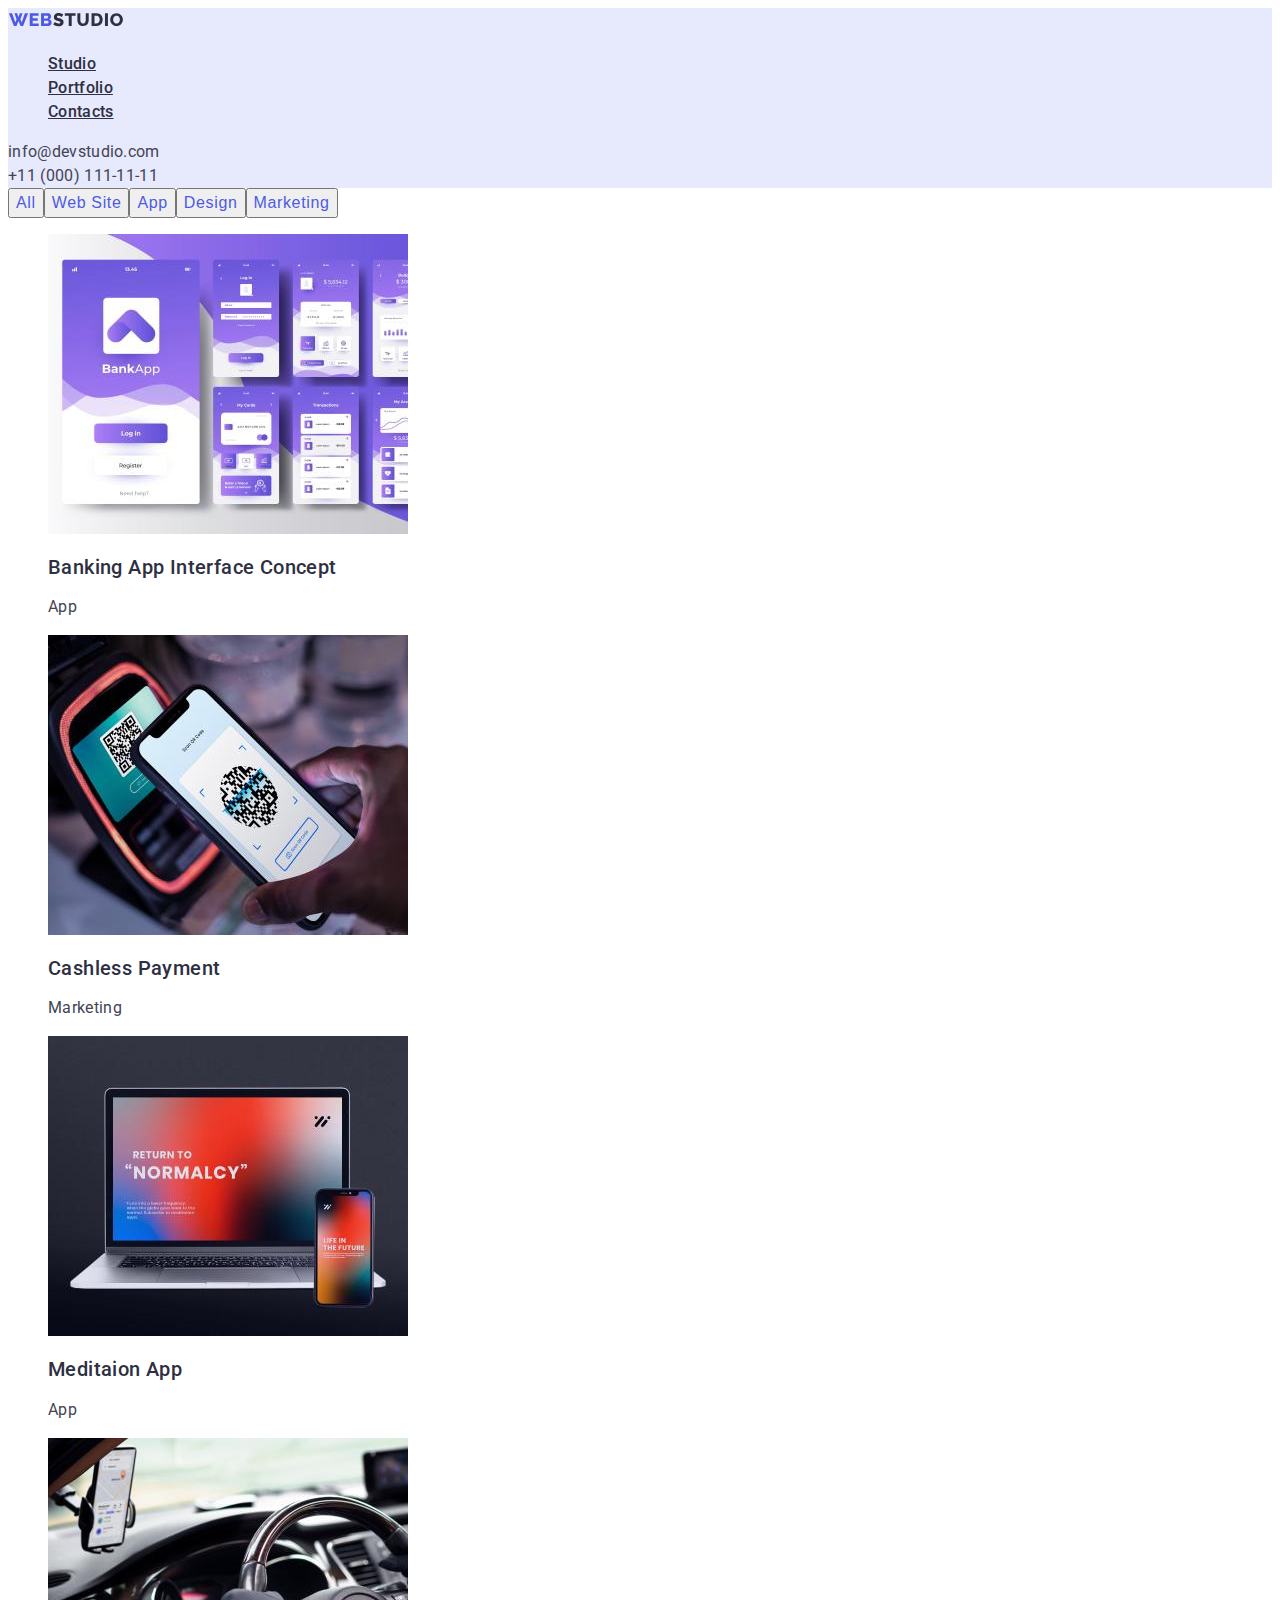
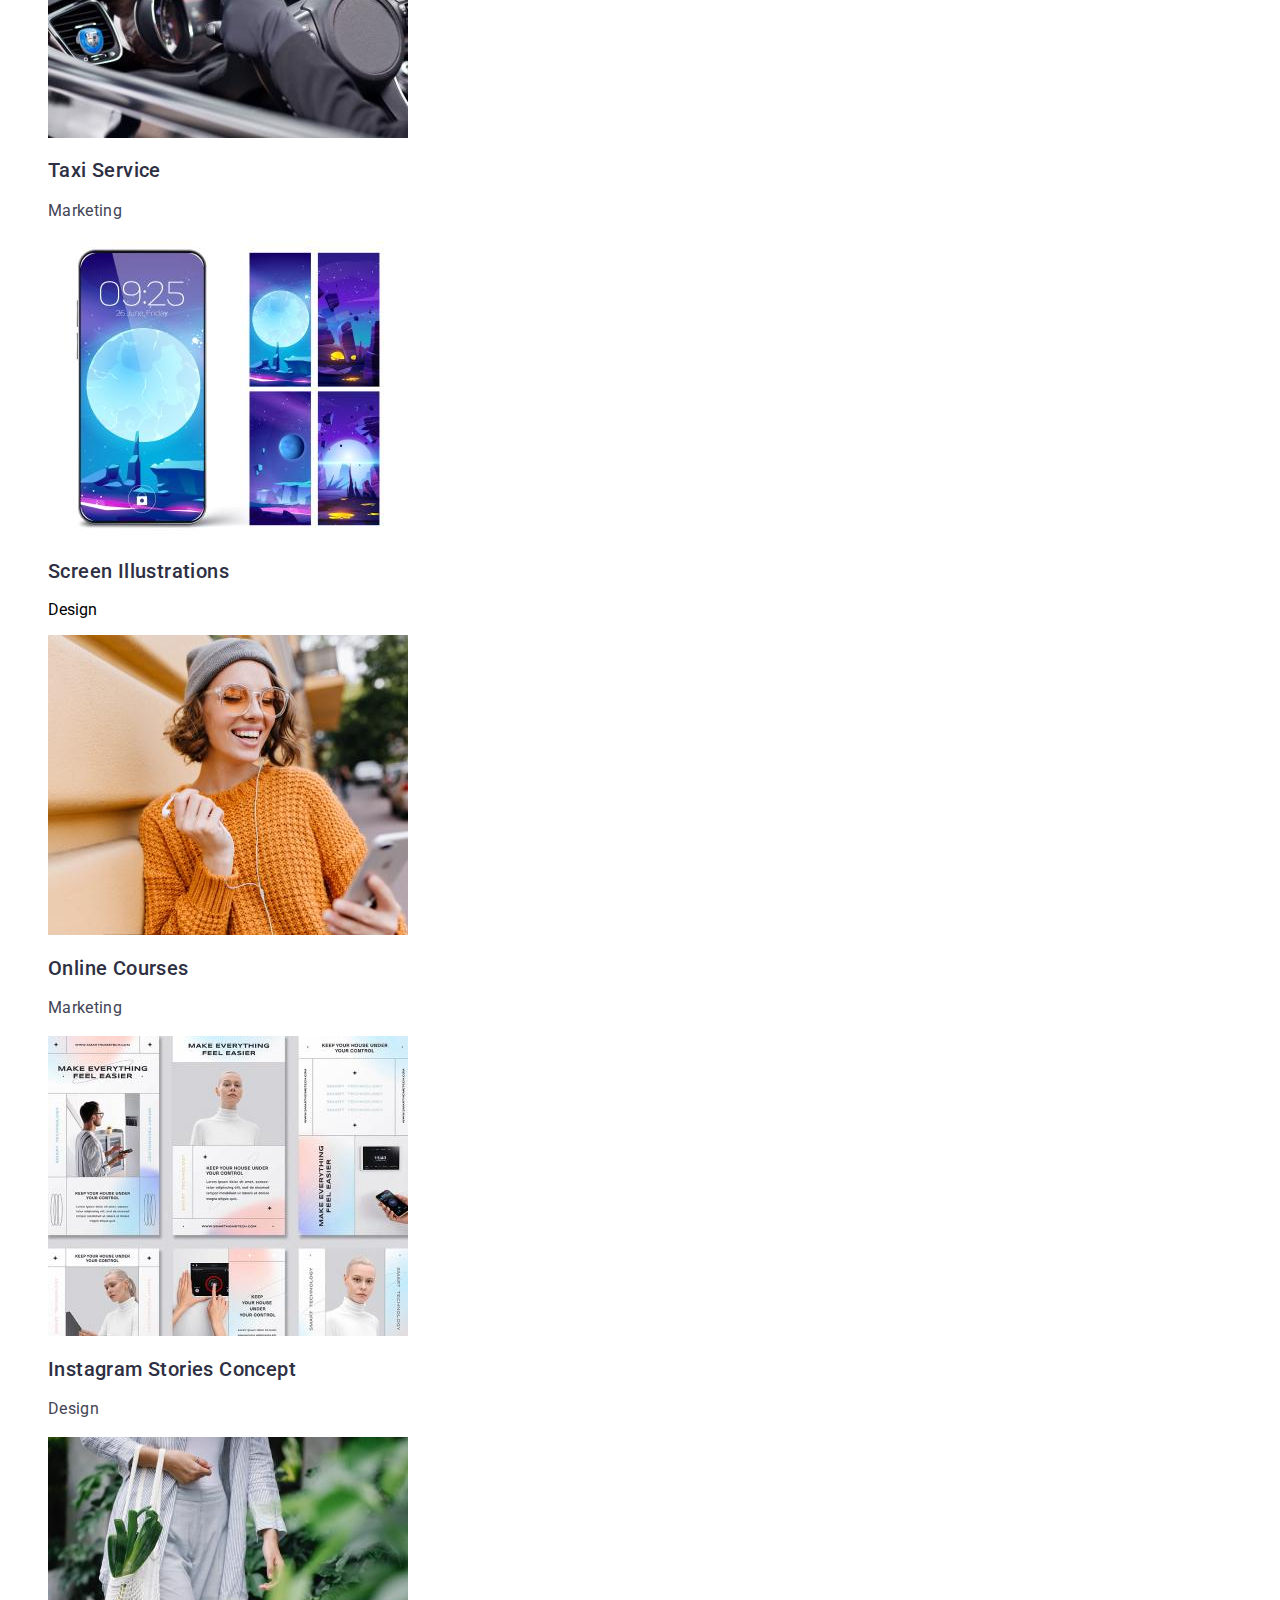
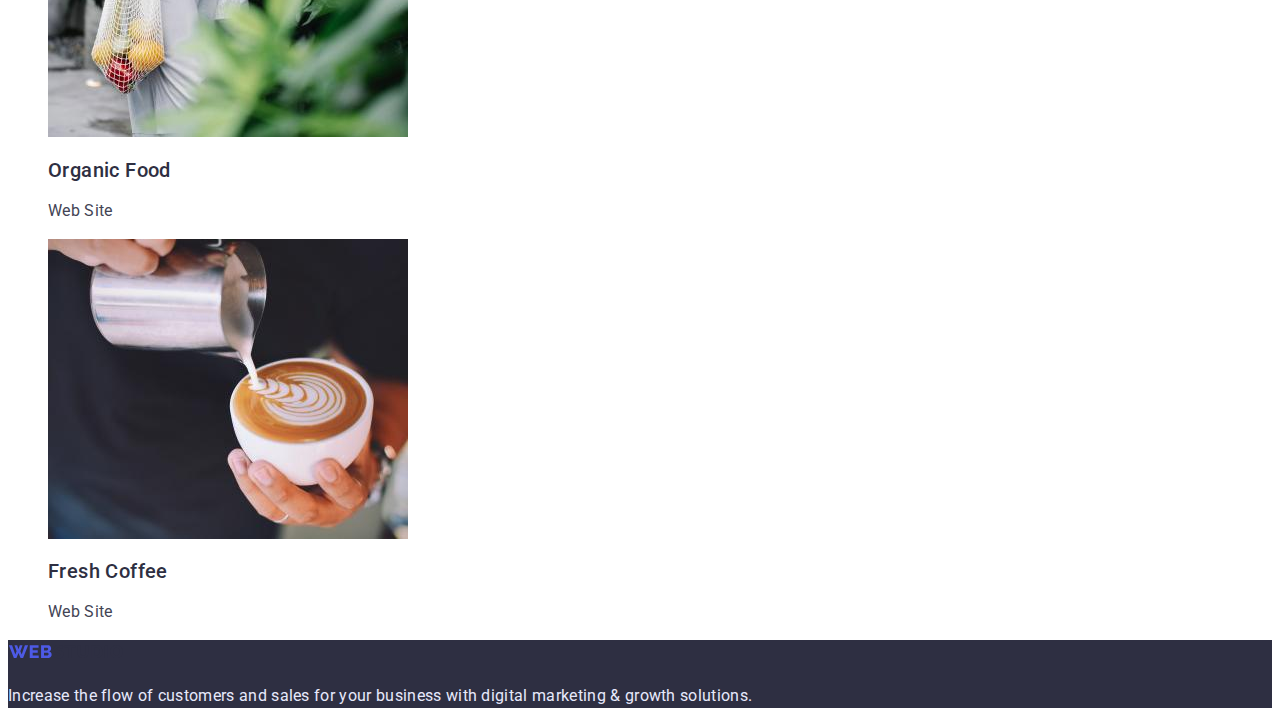
==== portfolio.html @ f49b2f29 "added portfolio.html and styles.css" ====
<!DOCTYPE html>
<html lang="en">
  <head>
    <meta charset="UTF-8" />
    <meta http-equiv="X-UA-Compatible" content="IE=edge" />
    <meta name="viewport" content="width=device-width, initial-scale=1.0" />
    <title>Portfolio</title>
    <link rel="preconnect" href="https://fonts.googleapis.com">
<link rel="preconnect" href="https://fonts.gstatic.com" crossorigin>
<link href="https://fonts.googleapis.com/css2?family=Raleway&family=Roboto&display=swap" rel="stylesheet">
    <link rel="stylesheet" href="./css/styles.css">
  </head>
  <body>
    <header class="header">
      <nav class="header-navigation">
         <a href="/" class="header-logo"></a>
      <img src="./images/Logo.svg" alt="logo" />
        </a>

        <ul class="header-list list">
          <li class="header-item"><a href="" class="header-link">Studio</a></li>
          <li class="header-item"><a href="" class="header-link">Portfolio</a></li>
          <li class="header-item"><a href="" class="header-link">Contacts</a></li>
        </ul>
      </nav>  
         
       <address class="header-addres list"><li><a href="info@devstudio.com" class="header-mail list link">info@devstudio.com</a></li>
        <li><a href="tel:+110001111111" class="header-tel list link">+11 (000) 111-11-11</a></li></address> 
    

    </header>
    <main class="hero">
      <!-- Кнопки -->
      <div class="hero-list">
        <button type="button" class="hero-btn">All</button>
        <button type="button" class="hero-btn">Web Site</button>
        <button type="button" class="hero-btn">App</button>
        <button type="button" class="hero-btn">Design</button>
        <button type="button" class="hero-btn">Marketing</button></div>
      <!-- Кнопки -->

      <!-- Портфоліо -->
        <section class="portfolio">
          <ul class="portfolio-list list">
            <li>
              <img src="./images/bank-app.jpg" alt="bank-app"> </img>
              <h2 class="portfolio-item">Banking App Interface Concept</h2>
                <p class="portfolio-subtitle">App</p>
            </li>
            <li>
              <img src="./images/cashless.jpg" alt="cashless-payment">
                <h2 class="portfolio-item">Cashless Payment</h2>
                <p class="portfolio-subtitle">Marketing</p>
              </img>
            </li>
            <li>
              <img src="./images/meditation-app.jpg" alt="meditation-app">
                <h2 class="portfolio-item">Meditaion App</h2>
                <p class="portfolio-subtitle">App</p>
              </img>
            </li>
            <li>
              <img src="./images/taxi-service.jpg" alt="taxi-service">
                <h2 class="portfolio-item">Taxi Service</h2>
                <p class="portfolio-subtitle">Marketing</p>
              </img>
            </li>
            <li>
              <img src="./images/screen.jpg" alt="Illustrations">
                <h2 class="portfolio-item">Screen Illustrations</h2>
                <p>Design</p>
              </img>
            </li>
            <li>
              <img src="./images/courses.jpg" alt="online-courses">
                <h2 class="portfolio-item">Online Courses</h2>
                <p class="portfolio-subtitle">Marketing</p>
              </img>
            </li>
            <li>
              <img src="./images/insta-stories.jpg" alt="Instagram">
                <h2 class="portfolio-item">Instagram Stories Concept</h2>
                <p class="portfolio-subtitle">Design</p>
              </img>
            </li>
            <li>
              <img src="./images/organic-food.jpg" alt="organic-food">
                <h2 class="portfolio-item">Organic Food</h2>
                <p class="portfolio-subtitle">Web Site</p>
              </img>
            </li>
            <li>
              <img src="./images/fresh-coffe.jpg" alt="fresh-coffe">
                <h2 class="portfolio-item">Fresh Coffee</h2>
                <p class="portfolio-subtitle">Web Site</p> 
              </img>
            </li>
          </ul>

        </section>


      <!-- Портфоліо -->
    </main>
    <footer class="footer">
      <section class="footer">
         <a href="./index.html" class="footer-logo"></a>
      <img src="./images/Logo.svg" alt="logo" />

      <p class="footer-subtitle">
        Increase the flow of customers and sales for your business with digital
        marketing & growth solutions.
      </p>
      </section>
    </footer>
  </body>
</html>
---- css/styles.css ----
body {
  font-family: 'Raleway', sans-serif;
  font-family: 'Roboto', sans-serif;
  background-color: #fff;
}
.list {
  list-style: none;
}
.link {
  text-decoration: none;
}

.header {
  background-color: #e7e9fc;
}
.header-navigation {
}
.header-logo {
}
.header-list {
  font-style: normal;
  font-weight: 500;
  font-size: 16px;
  line-height: 1.5;
  letter-spacing: 0.02em;
  color: #2e2f42;
  flex: none;
  order: 0;
  flex-grow: 0;
}
.header-item {
}
.header-link {
  font-style: normal;
  font-weight: 500;
  font-size: 16px;
  line-height: 1.5;

  letter-spacing: 0.02em;

  color: #2e2f42;

  flex: none;
  order: 1;
  flex-grow: 0;
}
.header-mail {
  font-style: normal;
  font-weight: 400;
  font-size: 16px;
  line-height: 1.5;
  letter-spacing: 0.02em;
  color: #434455;
}
.header-tel {
  font-style: normal;
  font-weight: 400;
  font-size: 16px;
  line-height: 1.5;
  letter-spacing: 0.02em;
  color: #434455;
}

.hero {
}
.hero-list:hover {
}
.hero-btn:hover {
  color: #ffffff;
}
.hero-btn:focus {
  color: #ffffff;
}
.hero-list {
  font-style: normal;
  font-weight: 500;
  font-size: 16px;
  line-height: 1.5;
  display: flex;
  align-items: center;
  text-align: center;
  letter-spacing: 0.04em;
  color: #e7e9fc;
  flex: none;
  order: 0;
  flex-grow: 0;
}

.hero-btn {
  font-style: normal;
  font-weight: 500;
  font-size: 16px;
  line-height: 1.5;
  display: flex;
  align-items: center;
  text-align: center;
  letter-spacing: 0.04em;
  color: #4d5ae5;
  flex: none;
  order: 0;
  flex-grow: 0;
}

.portfolio {
}
.portfolio-list {
}
.portfolio-item {
  font-weight: 500;
  font-size: 20px;
  line-height: 1.2;
  letter-spacing: 0.02em;
  color: #2e2f42;
  flex: none;
  order: 0;
  flex-grow: 0;
}
.portfolio-subtitle {
  font-style: normal;
  font-weight: 400;
  font-size: 16px;
  line-height: 1.5;
  letter-spacing: 0.02em;
  color: #434455;
  flex: none;
  order: 1;
  flex-grow: 0;
}

.footer {
  background-color: #2e2f42;
}
.footer-logo {
  align-items: flex-start;
  padding: 0px;

  position: absolute;
  width: 115px;
  height: 22px;
  left: 156px;
  top: 1864px;
}
.footer-subtitle {
  font-style: normal;
  font-weight: 400;
  font-size: 16px;
  line-height: 1.5;
  letter-spacing: 0.02em;
  color: #e7e9fc;
}
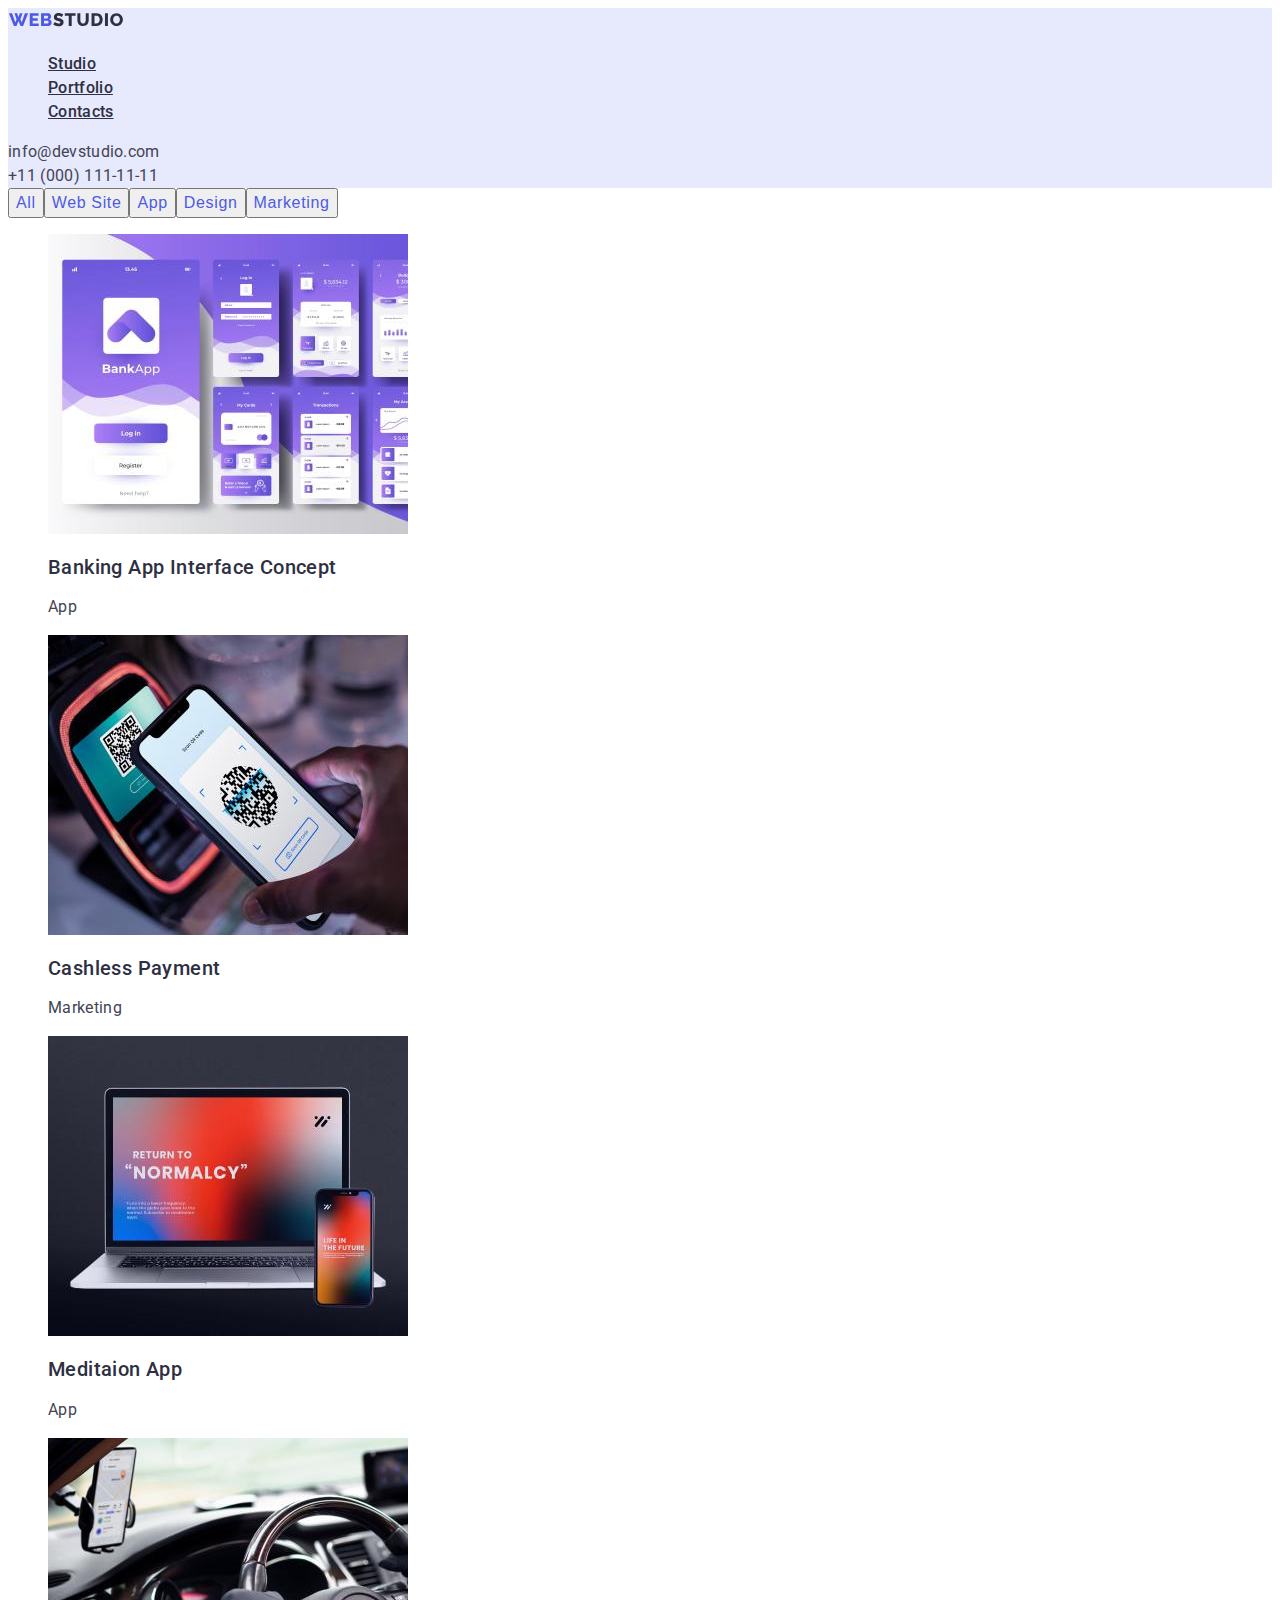
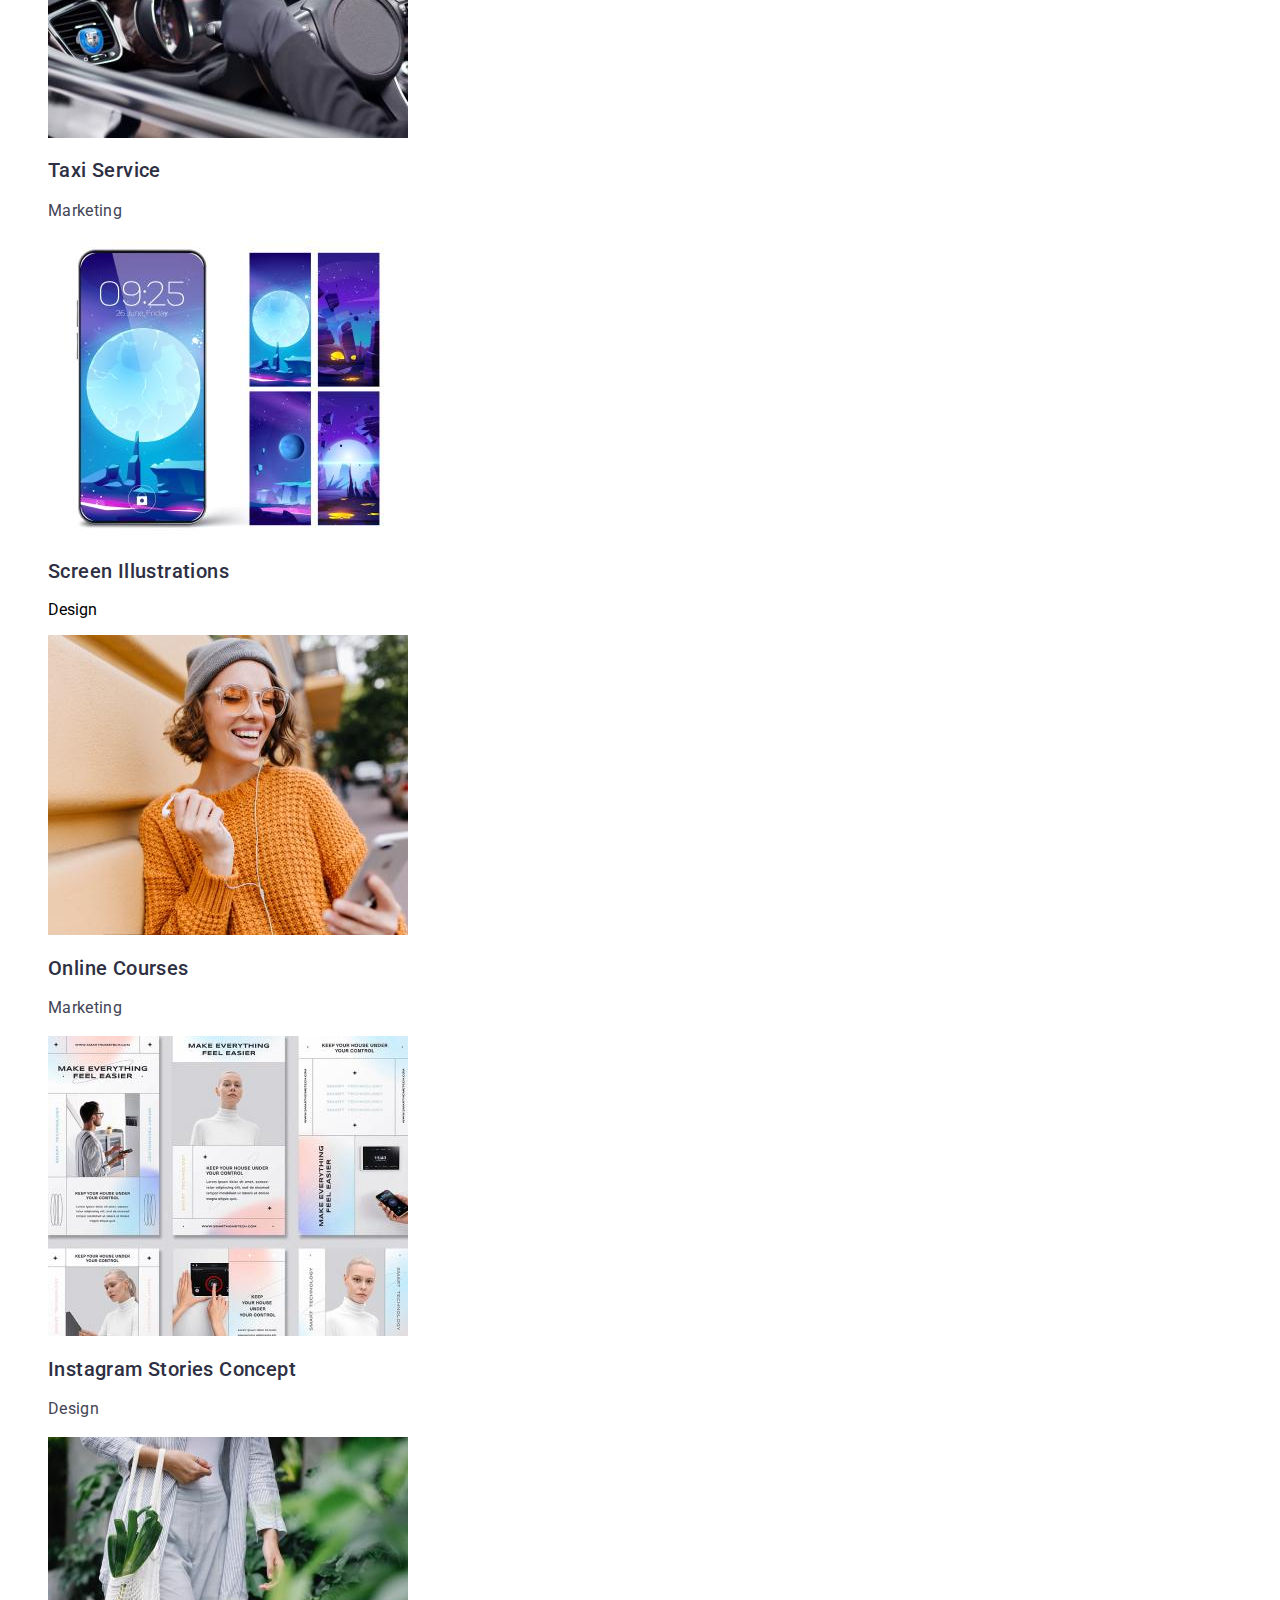
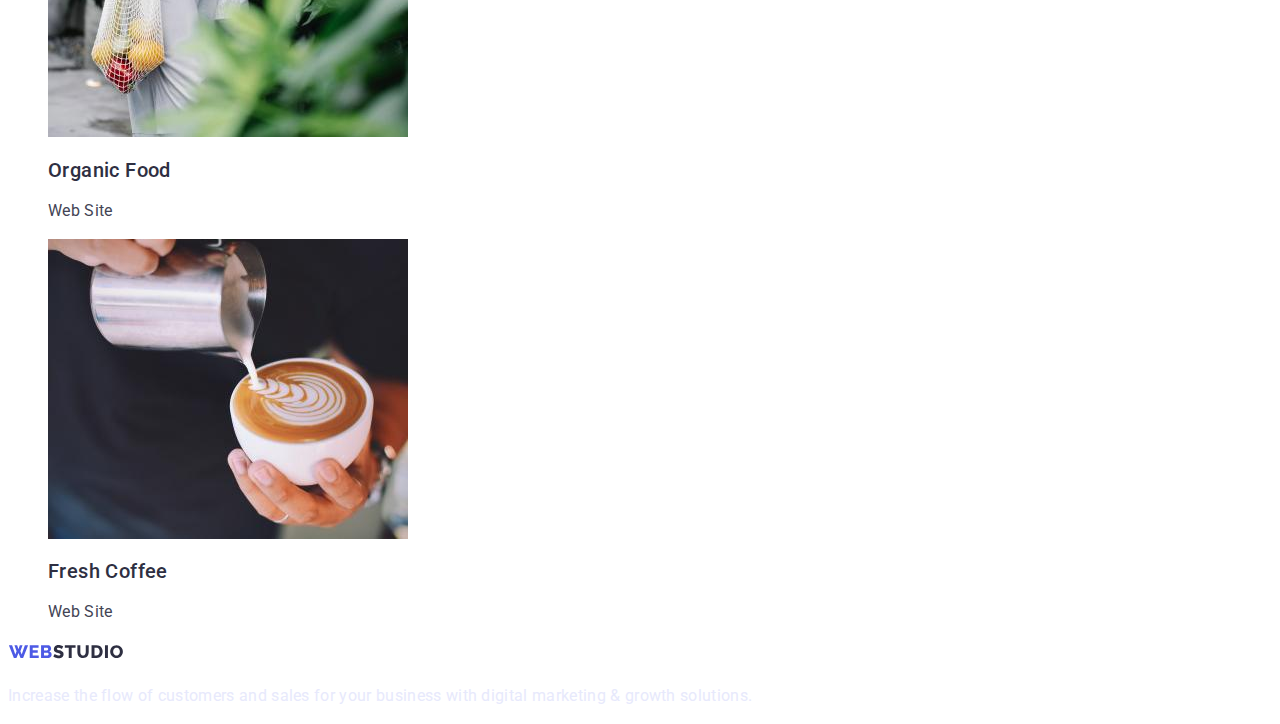
==== commit ecc5a60a: "update portfolio.html" ====
--- a/portfolio.html
+++ b/portfolio.html
@@ -19,7 +19,7 @@
 
         <ul class="header-list list">
           <li class="header-item"><a href="" class="header-link">Studio</a></li>
-          <li class="header-item"><a href="" class="header-link">Portfolio</a></li>
+          <li class="header-item"><a href="./portfolio.html" class="header-link">Portfolio</a></li>
           <li class="header-item"><a href="" class="header-link">Contacts</a></li>
         </ul>
       </nav>  
--- a/css/styles.css
+++ b/css/styles.css
@@ -128,7 +128,6 @@
 }
 
 .footer {
-  background-color: #2e2f42;
 }
 .footer-logo {
   align-items: flex-start;
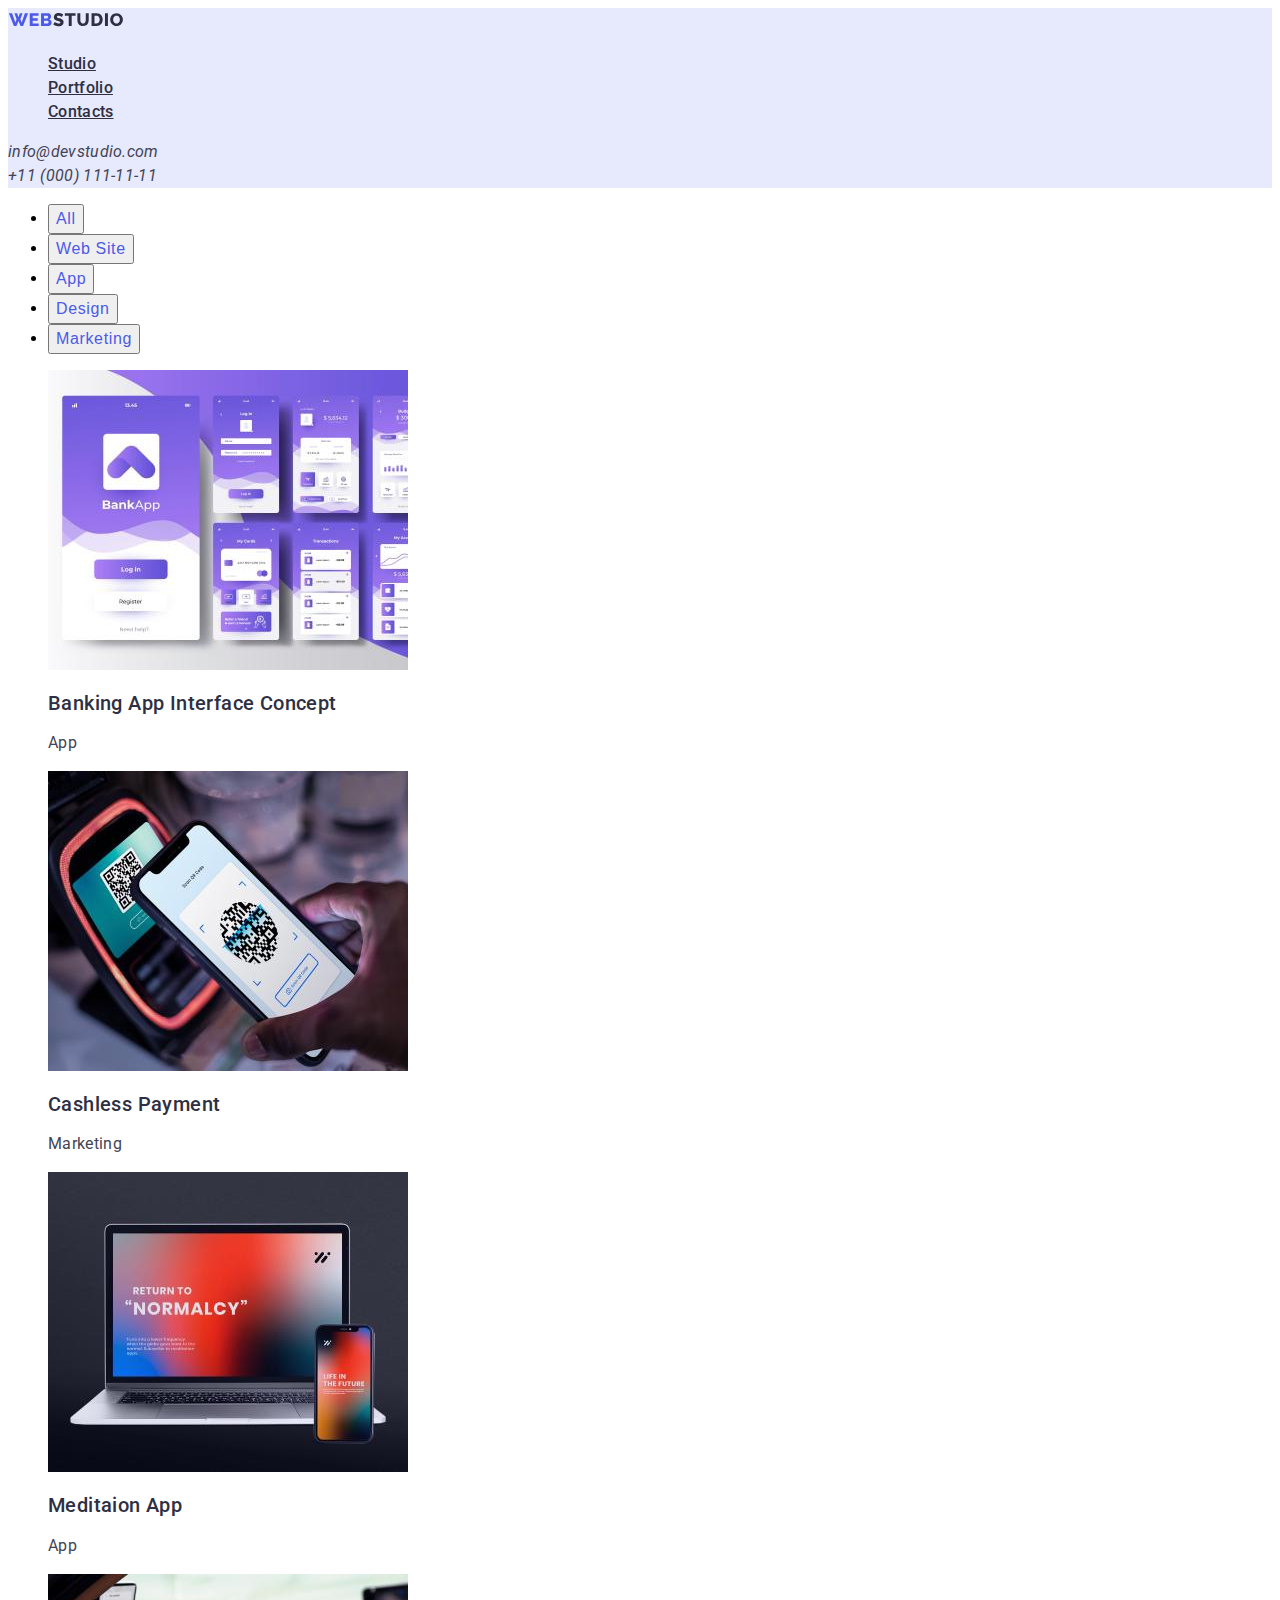
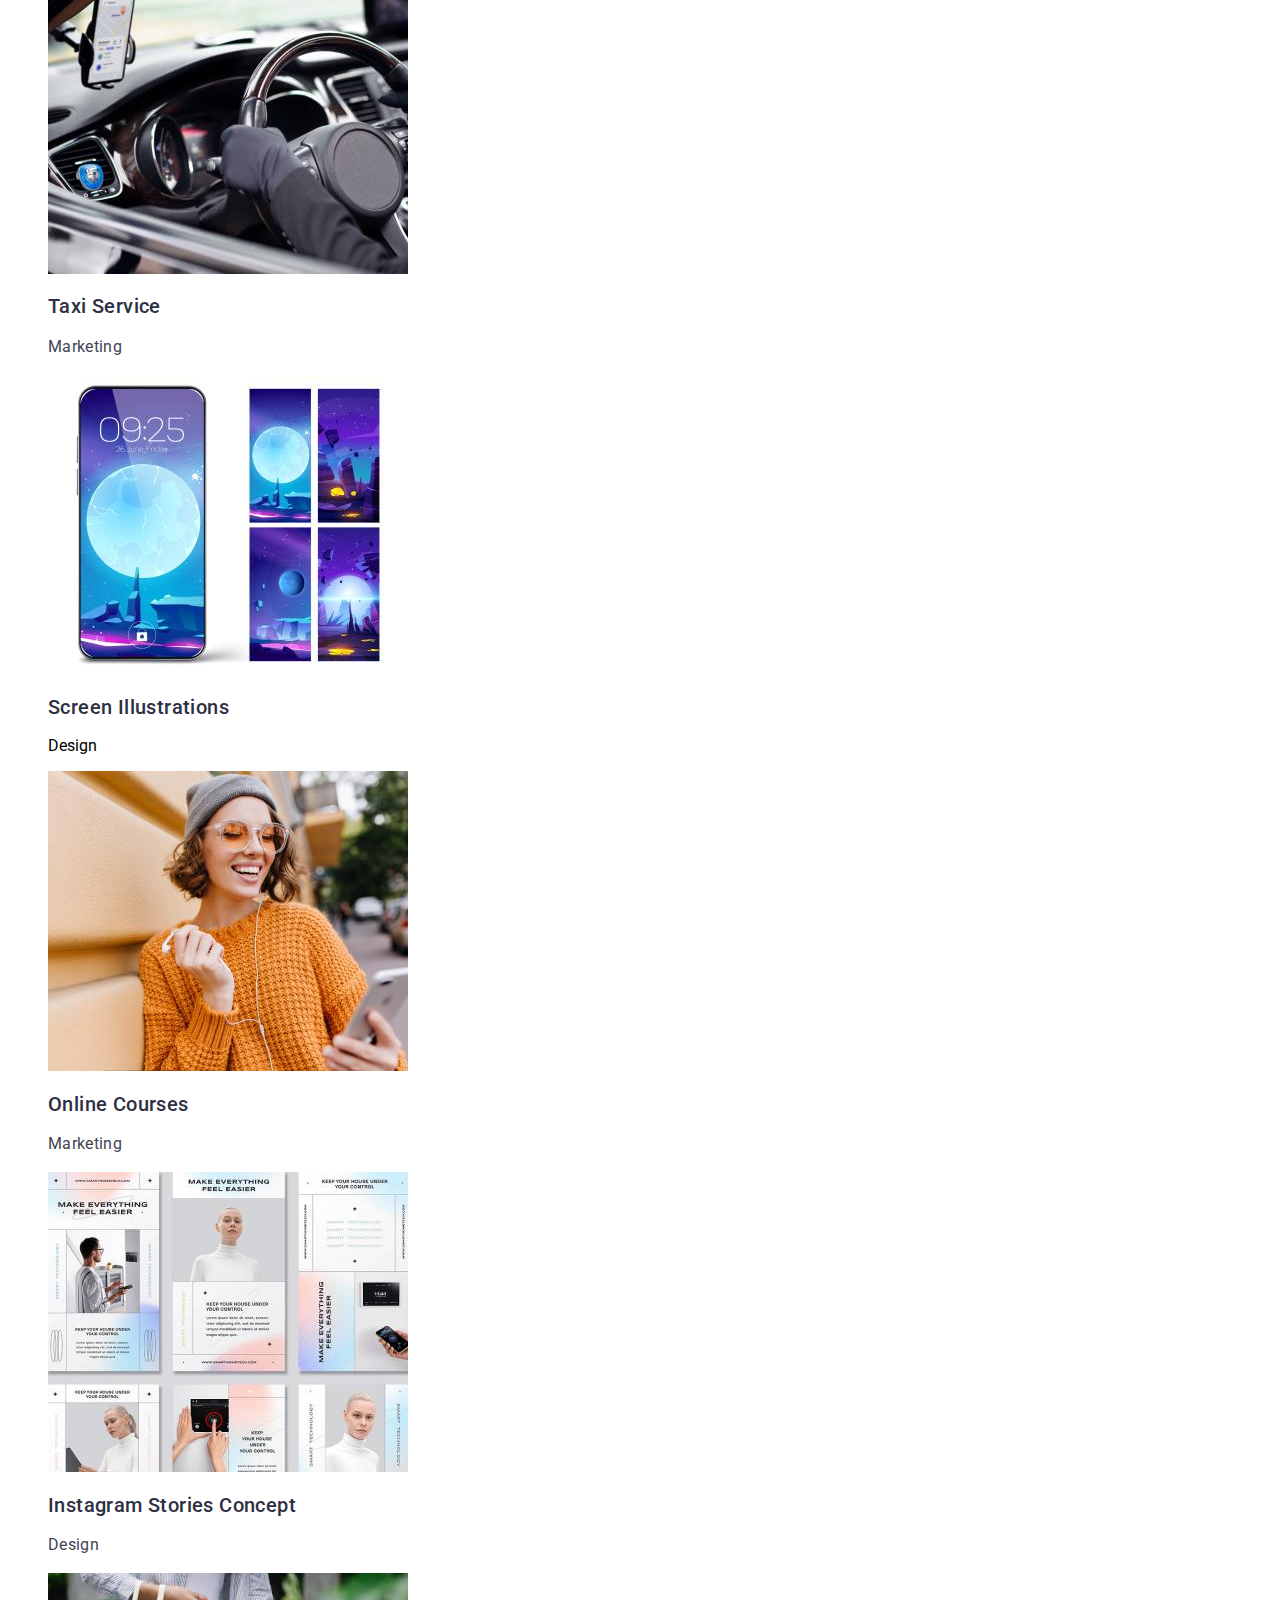
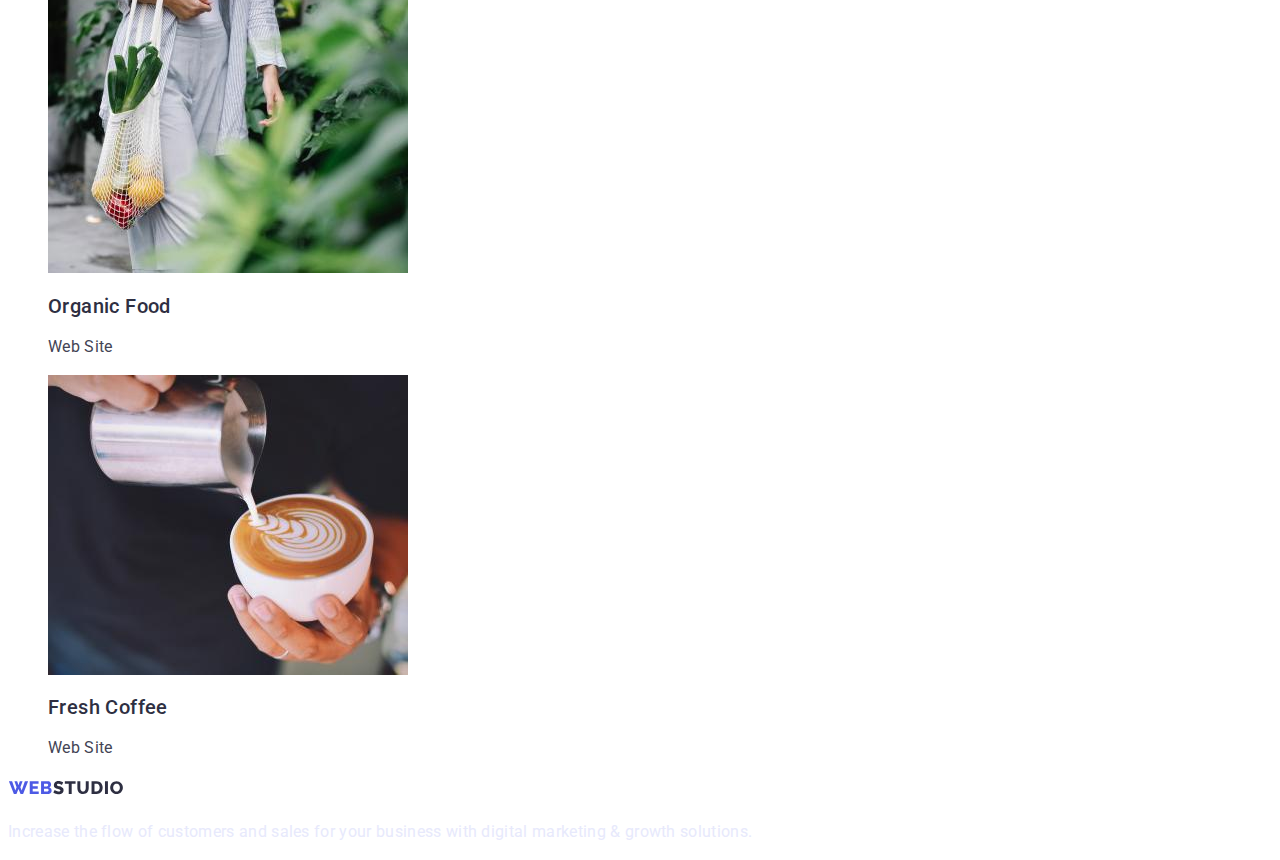
==== commit 93772b5d: "update styles.css,portolio.html  and index.html" ====
--- a/portfolio.html
+++ b/portfolio.html
@@ -5,7 +5,7 @@
     <meta http-equiv="X-UA-Compatible" content="IE=edge" />
     <meta name="viewport" content="width=device-width, initial-scale=1.0" />
     <title>Portfolio</title>
-    <link rel="preconnect" href="https://fonts.googleapis.com">
+<link rel="preconnect" href="https://fonts.googleapis.com">
 <link rel="preconnect" href="https://fonts.gstatic.com" crossorigin>
 <link href="https://fonts.googleapis.com/css2?family=Raleway&family=Roboto&display=swap" rel="stylesheet">
     <link rel="stylesheet" href="./css/styles.css">
@@ -30,17 +30,19 @@
 
     </header>
     <main class="hero">
-      <!-- Кнопки -->
-      <div class="hero-list">
-        <button type="button" class="hero-btn">All</button>
-        <button type="button" class="hero-btn">Web Site</button>
-        <button type="button" class="hero-btn">App</button>
-        <button type="button" class="hero-btn">Design</button>
-        <button type="button" class="hero-btn">Marketing</button></div>
-      <!-- Кнопки -->
+      <section class="list list">
+          <!-- Кнопки -->
+<ul>
+  <li><button type="button" class="hero-btn">All</button></li>
+  <li> <button type="button" class="hero-btn">Web Site</button></li>
+  <li> <button type="button" class="hero-btn">App</button></li>
+  <li><button type="button" class="hero-btn">Design</button></li>
+  <li> <button type="button" class="hero-btn">Marketing</button></li>
+</ul>
+<!-- Кнопки -->
 
       <!-- Портфоліо -->
-        <section class="portfolio">
+         
           <ul class="portfolio-list list">
             <li>
               <img src="./images/bank-app.jpg" alt="bank-app"> </img>
@@ -97,13 +99,11 @@
             </li>
           </ul>
 
-        </section>
+      <!-- Портфоліо -->
+    </main>
 
 
-      <!-- Портфоліо -->
-    </main>
     <footer class="footer">
-      <section class="footer">
          <a href="./index.html" class="footer-logo"></a>
       <img src="./images/Logo.svg" alt="logo" />
 
@@ -111,7 +111,9 @@
         Increase the flow of customers and sales for your business with digital
         marketing & growth solutions.
       </p>
-      </section>
-    </footer>
+   
+    </footer> 
+
+
   </body>
 </html>
--- a/css/styles.css
+++ b/css/styles.css
@@ -1,5 +1,4 @@
 body {
-  font-family: 'Raleway', sans-serif;
   font-family: 'Roboto', sans-serif;
   background-color: #fff;
 }
@@ -10,51 +9,126 @@
   text-decoration: none;
 }
 
+/* HW-1 */
+.hw-1-header {
+}
+.hw-1-header-list {
+  font-size: 16px;
+  line-height: 1.5;
+  letter-spacing: 0.02em;
+  color: #2e2f42;
+}
+.hw-1-header-item {
+}
+.hw-1-header-address {
+}
+.hw-1-header-mail {
+  font-size: 16px;
+  line-height: 1.5;
+
+  color: #434455;
+}
+.hw-1-header-tel {
+  font-size: 16px;
+  line-height: 1.5;
+
+  color: #434455;
+}
+
+.hw-1-hero {
+  background-color: #2e2f42;
+}
+.hw-1-hero-title {
+  font-size: 56px;
+  line-height: 1.07;
+  text-align: center;
+  letter-spacing: 0.02em;
+  color: #ffffff;
+}
+.hw-1-hero-btn {
+  font-size: 16px;
+  line-height: 1.5;
+  display: flex;
+  letter-spacing: 0.04em;
+  color: #ffffff;
+  background-color: #4d5ae5;
+}
+.hw-1-strategy {
+}
+.hw-1-strategy-list {
+}
+
+.hw-1-strategy-title {
+  font-size: 20px;
+  line-height: 1.2;
+  letter-spacing: 0.02em;
+  color: #2e2f42;
+}
+.hw-1-strategy-subtitle {
+  font-size: 16px;
+  line-height: 1.5;
+  letter-spacing: 0.02em;
+  color: #434455;
+}
+
+.hw-1-do {
+}
+.hw-1-team {
+}
+.list {
+}
+.hw-1-team-title {
+}
+.hw-1-team-item {
+}
+.hw-1-team-name {
+  font-size: 20px;
+  line-height: 1.2;
+  letter-spacing: 0.02em;
+  color: #2e2f42;
+}
+.hw-1-team-subtitle {
+  font-size: 16px;
+  line-height: 1.5;
+  letter-spacing: 0.02em;
+  color: #434455;
+}
+
+/* HW-1 */
+
 .header {
   background-color: #e7e9fc;
 }
 .header-navigation {
 }
 .header-logo {
+  font-family: 'Raleway', sans-serif;
 }
 .header-list {
-  font-style: normal;
-  font-weight: 500;
-  font-size: 16px;
-  line-height: 1.5;
-  letter-spacing: 0.02em;
-  color: #2e2f42;
-  flex: none;
-  order: 0;
-  flex-grow: 0;
+  font-weight: 500;
+  font-size: 16px;
+  line-height: 1.5;
+  letter-spacing: 0.02em;
+  color: #2e2f42;
 }
 .header-item {
 }
 .header-link {
-  font-style: normal;
-  font-weight: 500;
-  font-size: 16px;
-  line-height: 1.5;
-
-  letter-spacing: 0.02em;
-
-  color: #2e2f42;
-
-  flex: none;
-  order: 1;
-  flex-grow: 0;
+  font-weight: 500;
+  font-size: 16px;
+  line-height: 1.5;
+
+  letter-spacing: 0.02em;
+
+  color: #2e2f42;
 }
 .header-mail {
-  font-style: normal;
-  font-weight: 400;
   font-size: 16px;
   line-height: 1.5;
   letter-spacing: 0.02em;
   color: #434455;
 }
 .header-tel {
-  font-style: normal;
-  font-weight: 400;
   font-size: 16px;
   line-height: 1.5;
   letter-spacing: 0.02em;
@@ -72,8 +146,6 @@
   color: #ffffff;
 }
 .hero-list {
-  font-style: normal;
-  font-weight: 500;
   font-size: 16px;
   line-height: 1.5;
   display: flex;
@@ -81,13 +153,9 @@
   text-align: center;
   letter-spacing: 0.04em;
   color: #e7e9fc;
-  flex: none;
-  order: 0;
-  flex-grow: 0;
 }
 
 .hero-btn {
-  font-style: normal;
   font-weight: 500;
   font-size: 16px;
   line-height: 1.5;
@@ -96,9 +164,6 @@
   text-align: center;
   letter-spacing: 0.04em;
   color: #4d5ae5;
-  flex: none;
-  order: 0;
-  flex-grow: 0;
 }
 
 .portfolio {
@@ -111,25 +176,18 @@
   line-height: 1.2;
   letter-spacing: 0.02em;
   color: #2e2f42;
-  flex: none;
-  order: 0;
-  flex-grow: 0;
 }
 .portfolio-subtitle {
-  font-style: normal;
-  font-weight: 400;
-  font-size: 16px;
-  line-height: 1.5;
-  letter-spacing: 0.02em;
-  color: #434455;
-  flex: none;
-  order: 1;
-  flex-grow: 0;
+  font-size: 16px;
+  line-height: 1.5;
+  letter-spacing: 0.02em;
+  color: #434455;
 }
 
 .footer {
 }
 .footer-logo {
+  font-family: 'Raleway', sans-serif;
   align-items: flex-start;
   padding: 0px;
 
@@ -140,8 +198,6 @@
   top: 1864px;
 }
 .footer-subtitle {
-  font-style: normal;
-  font-weight: 400;
   font-size: 16px;
   line-height: 1.5;
   letter-spacing: 0.02em;
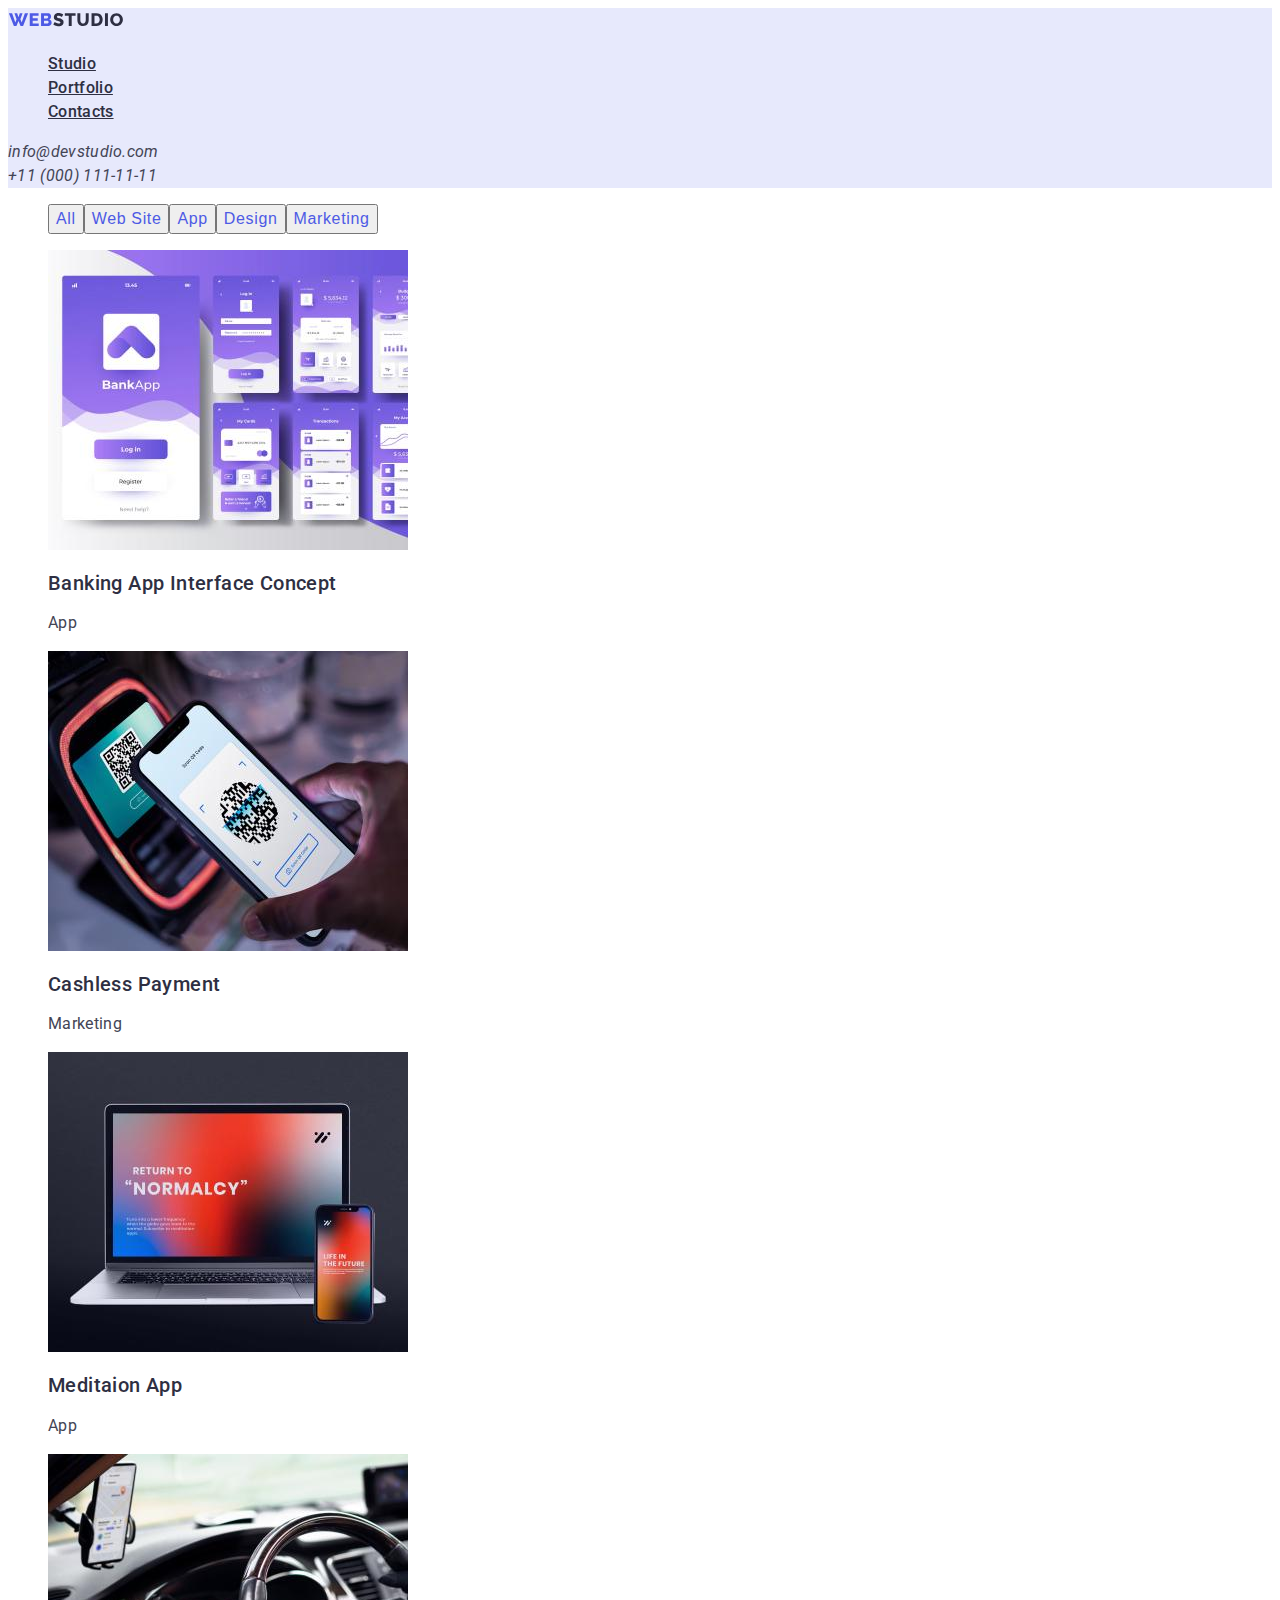
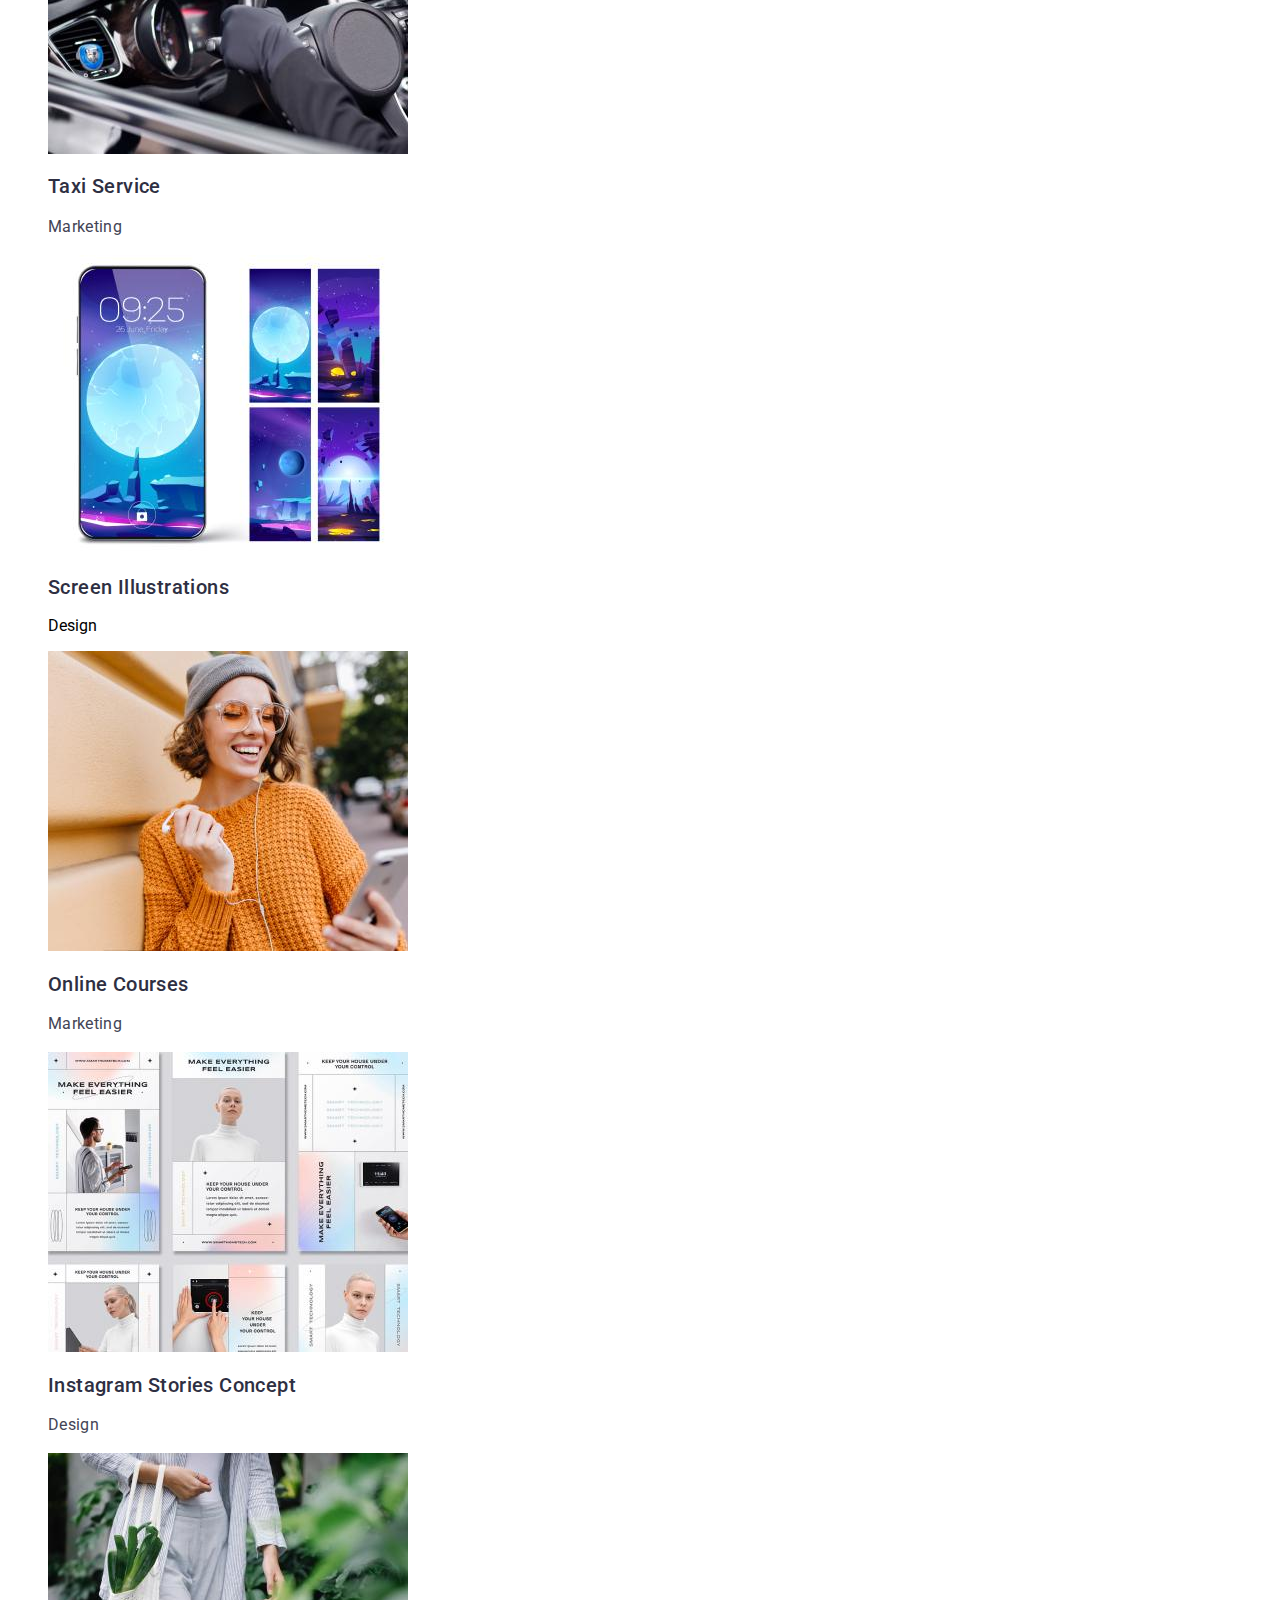
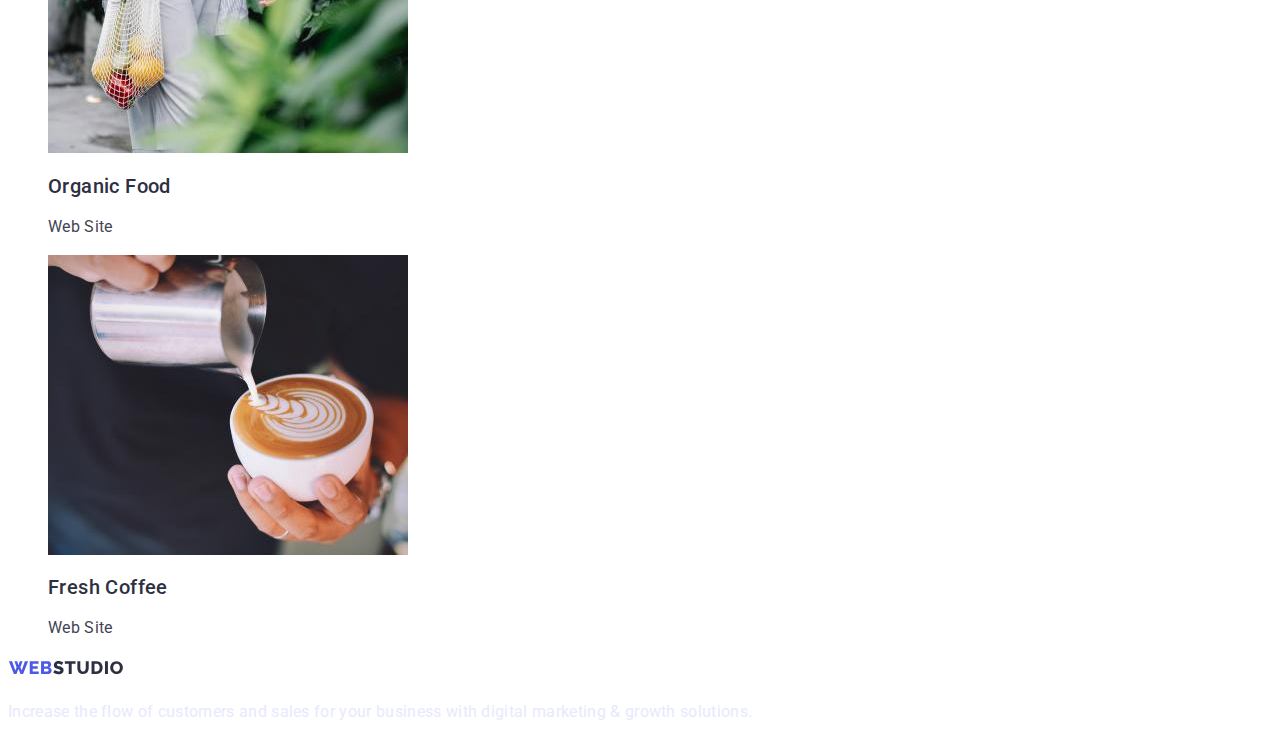
==== commit e4b4225e: "update portfolio.html buttons" ====
--- a/portfolio.html
+++ b/portfolio.html
@@ -30,9 +30,9 @@
 
     </header>
     <main class="hero">
-      <section class="list list">
+      <section class="hero-section">
           <!-- Кнопки -->
-<ul>
+<ul class="hero-list list">
   <li><button type="button" class="hero-btn">All</button></li>
   <li> <button type="button" class="hero-btn">Web Site</button></li>
   <li> <button type="button" class="hero-btn">App</button></li>
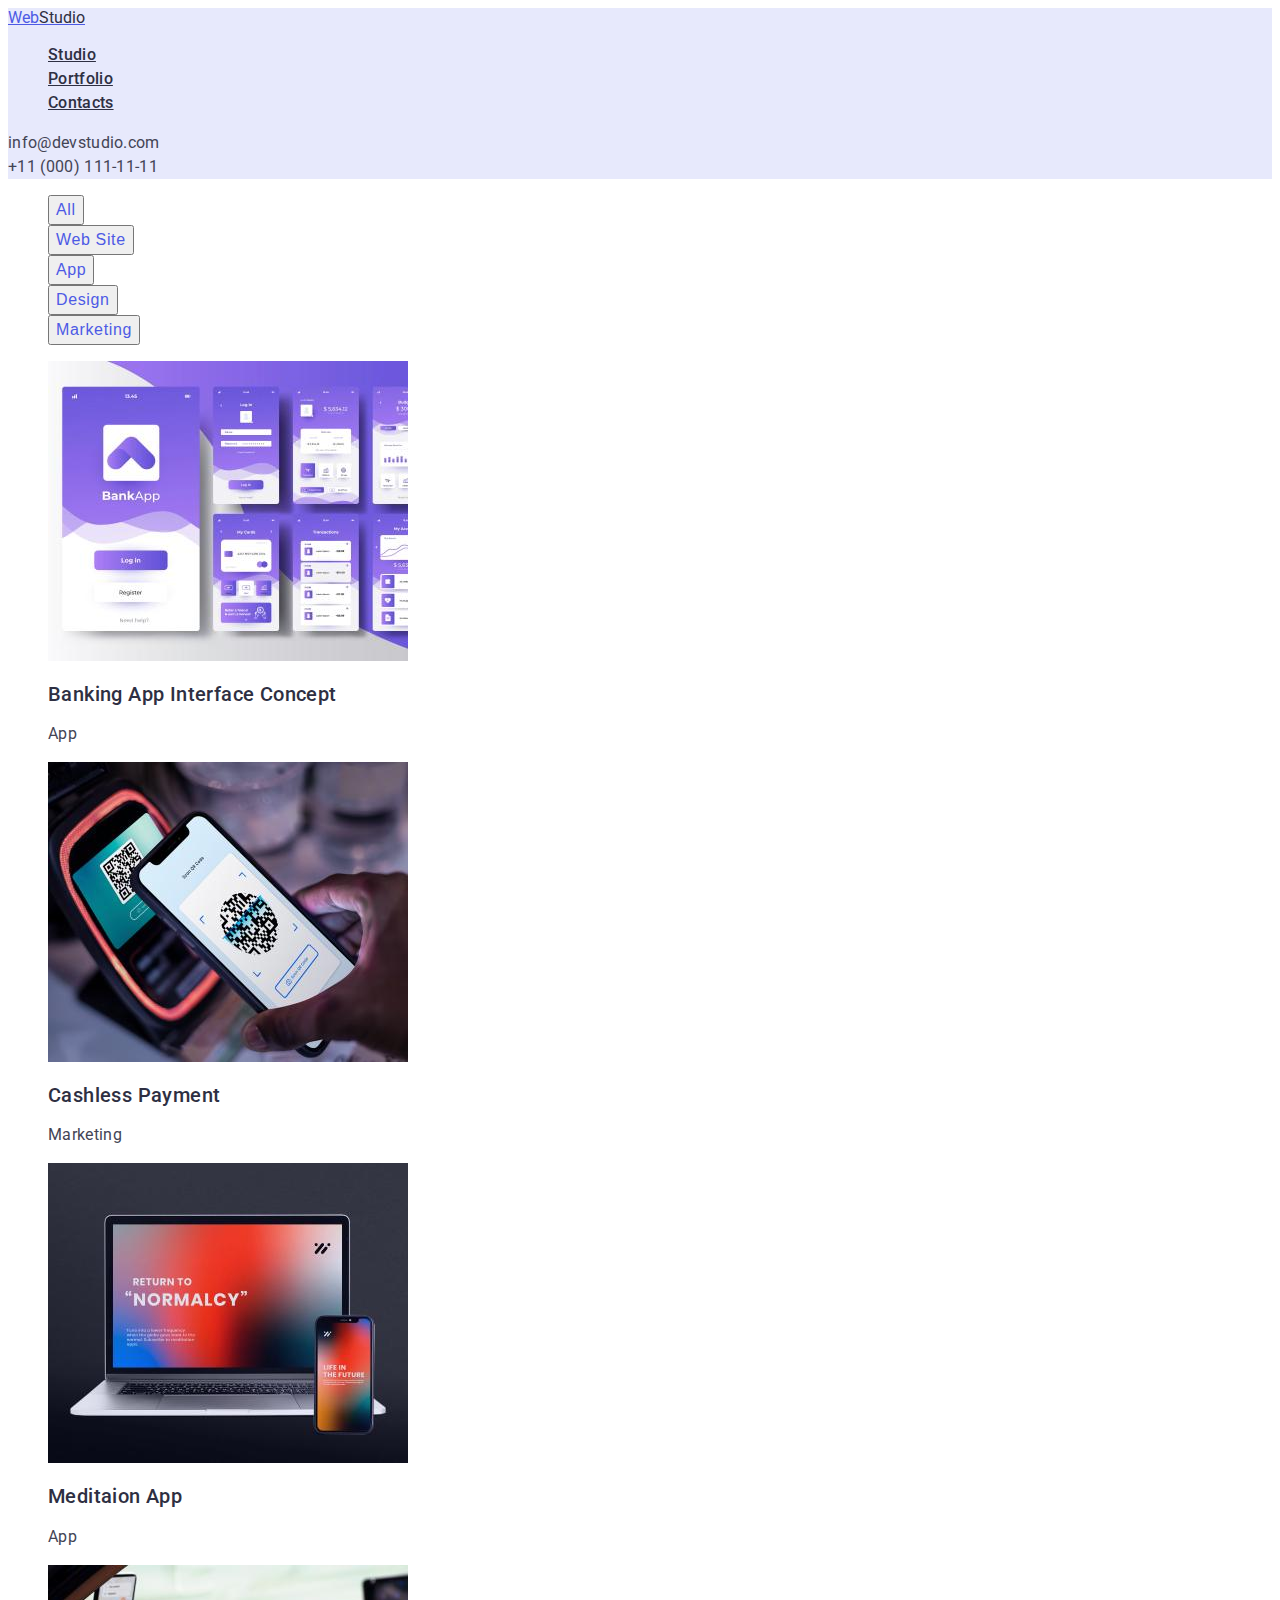
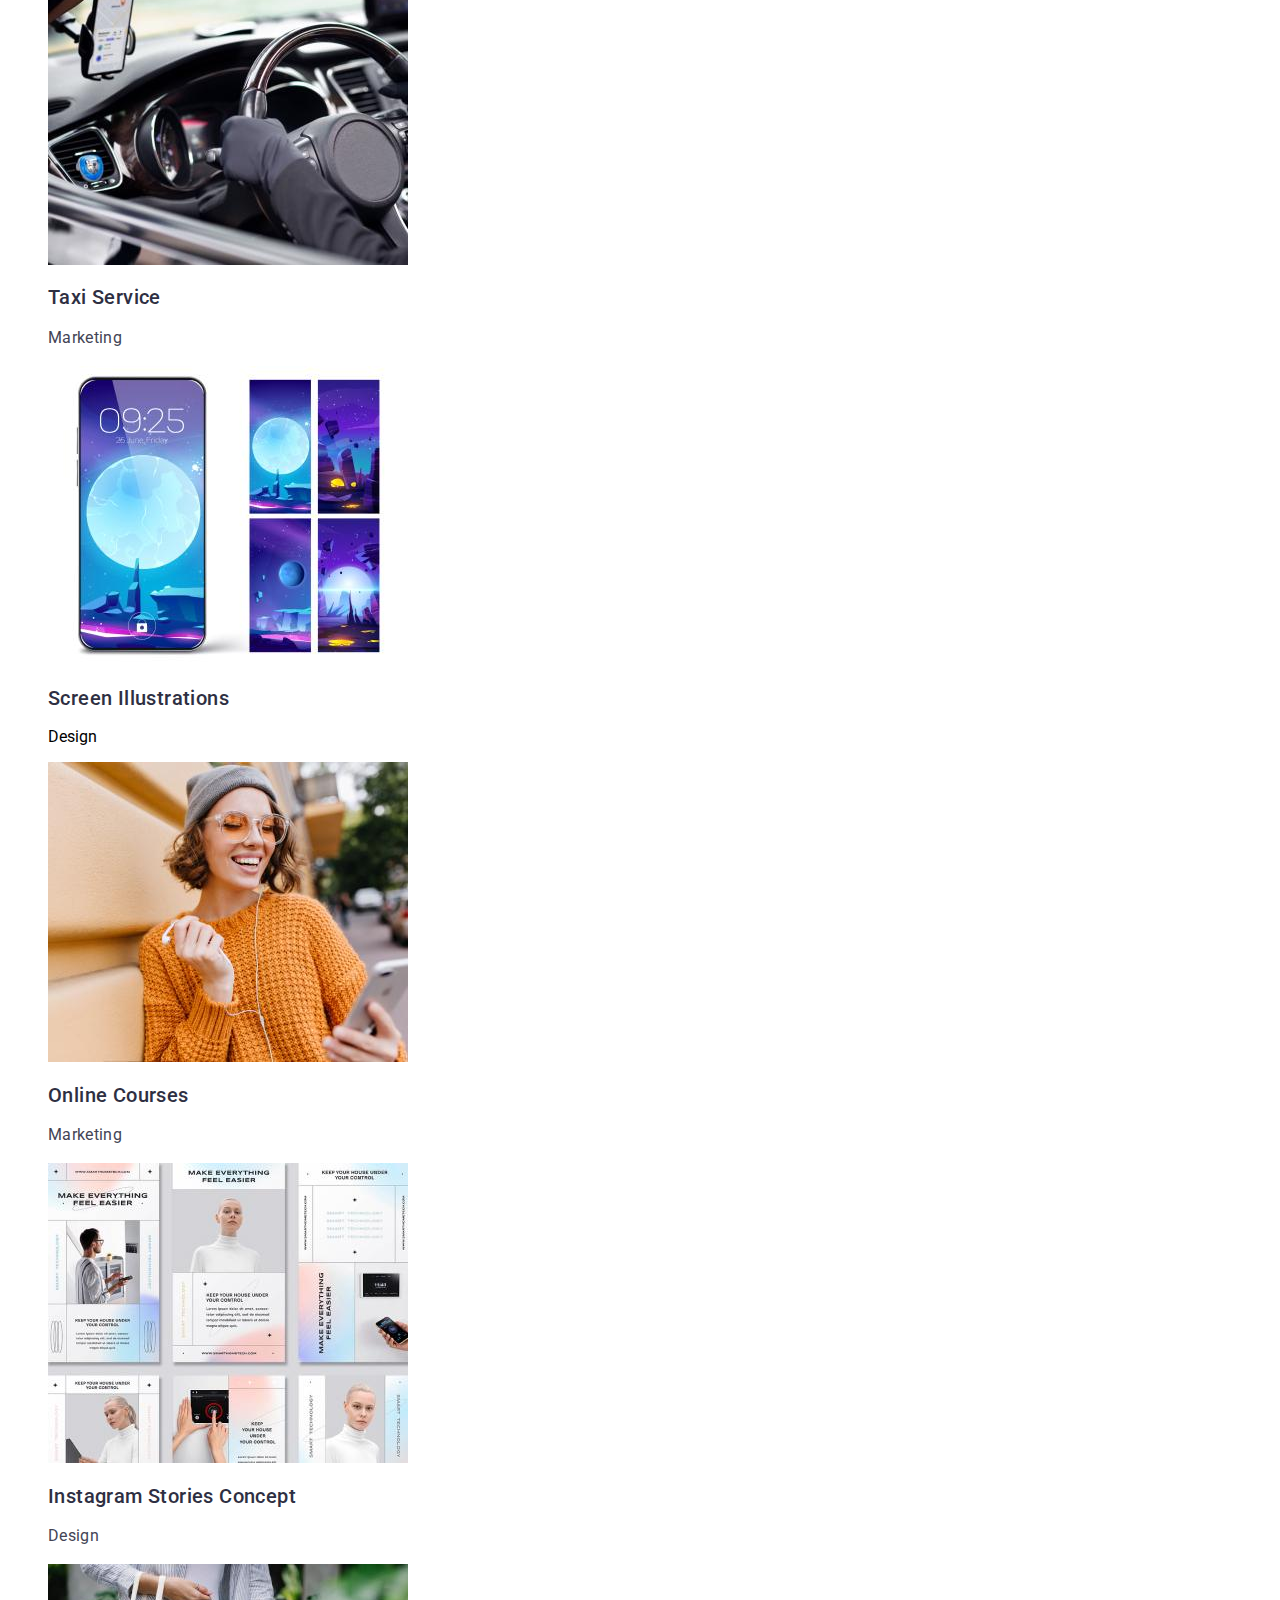
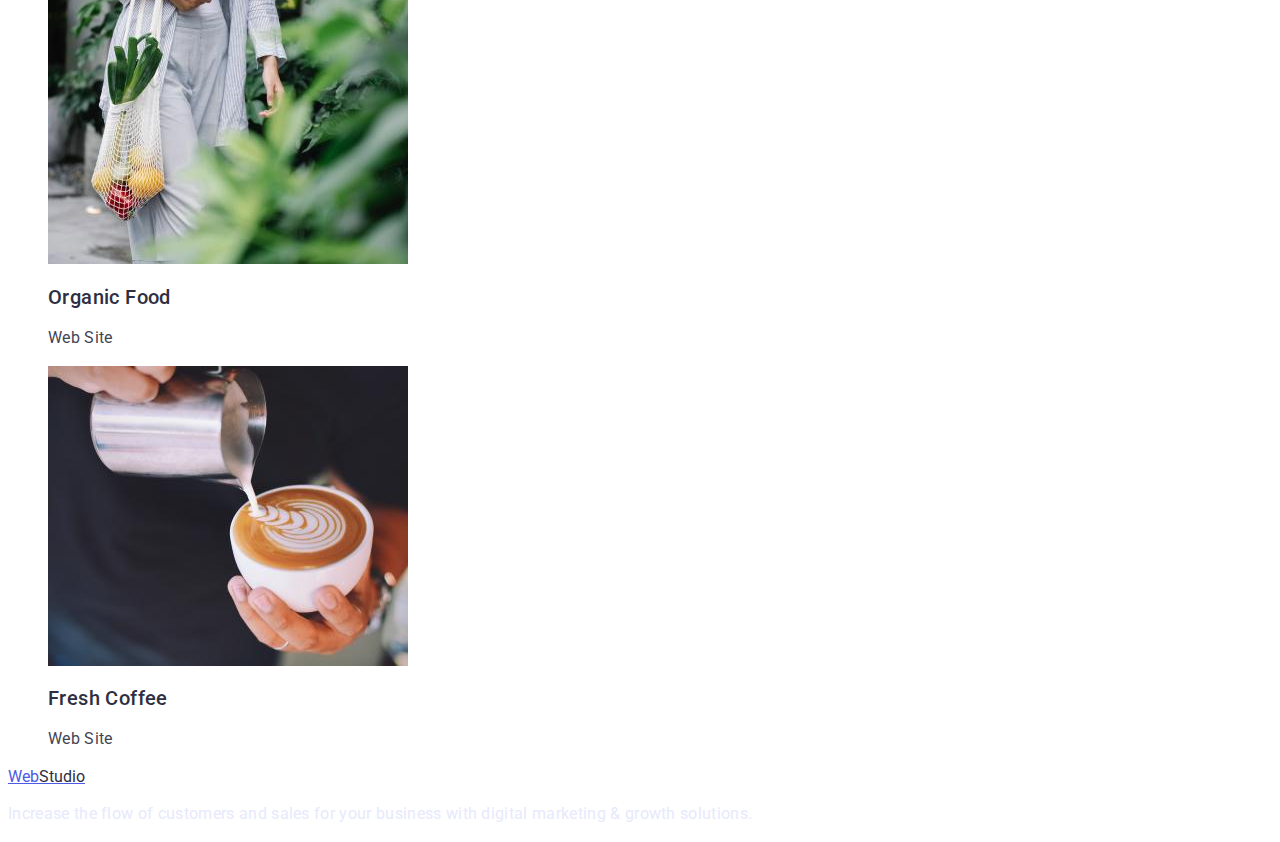
==== commit b6216492: "update css,index.html and portfolio.gtml" ====
--- a/portfolio.html
+++ b/portfolio.html
@@ -7,14 +7,13 @@
     <title>Portfolio</title>
 <link rel="preconnect" href="https://fonts.googleapis.com">
 <link rel="preconnect" href="https://fonts.gstatic.com" crossorigin>
-<link href="https://fonts.googleapis.com/css2?family=Raleway&family=Roboto&display=swap" rel="stylesheet">
-    <link rel="stylesheet" href="./css/styles.css">
+<link href="https://fonts.googleapis.com/css2?family=Raleway:wght@400;800&family=Roboto:ital,wght@0,400;0,500;0,900;1,700&display=swap" rel="stylesheet">
+<link rel="stylesheet" href="./css/styles.css">
   </head>
   <body>
-    <header class="header">
-      <nav class="header-navigation">
-         <a href="/" class="header-logo"></a>
-      <img src="./images/Logo.svg" alt="logo" />
+    <header class="header ">
+      <nav class="header-navigation list">
+      <a href="./index.html" class="logo">Web<span class="logo-span">Studio</span></a>
         </a>
 
         <ul class="header-list list">
@@ -24,13 +23,15 @@
         </ul>
       </nav>  
          
-       <address class="header-addres list"><li><a href="info@devstudio.com" class="header-mail list link">info@devstudio.com</a></li>
+       <address class="header-addres list"><li>
+        <a href="info@devstudio.com" class="header-mail list link">info@devstudio.com</a></li>
         <li><a href="tel:+110001111111" class="header-tel list link">+11 (000) 111-11-11</a></li></address> 
     
 
     </header>
     <main class="hero">
       <section class="hero-section">
+        <h1 style="display: none;">Portfolio</h1>
           <!-- Кнопки -->
 <ul class="hero-list list">
   <li><button type="button" class="hero-btn">All</button></li>
@@ -104,8 +105,7 @@
 
 
     <footer class="footer">
-         <a href="./index.html" class="footer-logo"></a>
-      <img src="./images/Logo.svg" alt="logo" />
+      <a href="./index.html" class="logo">Web<span class="logo-span">Studio</span></a>
 
       <p class="footer-subtitle">
         Increase the flow of customers and sales for your business with digital
--- a/css/styles.css
+++ b/css/styles.css
@@ -9,43 +9,56 @@
   text-decoration: none;
 }
 
+.logo {
+  color: #4d5ae5;
+}
+.logo-span {
+  color: #2e2f42;
+}
+
 /* HW-1 */
-.hw-1-header {
-}
-.hw-1-header-list {
-  font-size: 16px;
-  line-height: 1.5;
-  letter-spacing: 0.02em;
-  color: #2e2f42;
-}
-.hw-1-header-item {
-}
-.hw-1-header-address {
-}
-.hw-1-header-mail {
-  font-size: 16px;
-  line-height: 1.5;
-
-  color: #434455;
-}
-.hw-1-header-tel {
-  font-size: 16px;
-  line-height: 1.5;
-
-  color: #434455;
-}
-
-.hw-1-hero {
+.hw-header {
+}
+.hw-header-list {
+  font-weight: 500;
+  font-size: 16px;
+  line-height: 1.5;
+  letter-spacing: 0.02em;
+  color: #2e2f42;
+}
+.hw-header-item {
+  font-weight: 500;
+  font-size: 16px;
+  line-height: 1.5;
+  letter-spacing: 0.02em;
+  color: #2e2f42;
+}
+.hw-header-address {
+}
+.hw-header-mail {
+  font-size: 16px;
+  line-height: 1.5;
+
+  color: #434455;
+}
+.hw-header-tel {
+  font-size: 16px;
+  line-height: 1.5;
+
+  color: #434455;
+}
+
+.hw-hero {
   background-color: #2e2f42;
 }
-.hw-1-hero-title {
+.hw-hero-title {
   font-size: 56px;
   line-height: 1.07;
-  text-align: center;
-  letter-spacing: 0.02em;
-  color: #ffffff;
-}
-.hw-1-hero-btn {
+  letter-spacing: 0.02em;
+  color: #ffffff;
+}
+.hw-hero-btn {
+  font-family: 'Roboto', sans-serif;
   font-size: 16px;
   line-height: 1.5;
   display: flex;
@@ -53,41 +66,45 @@
   color: #ffffff;
   background-color: #4d5ae5;
 }
-.hw-1-strategy {
-}
-.hw-1-strategy-list {
-}
-
-.hw-1-strategy-title {
+.hw-strategy {
+}
+.hw-strategy-list {
+}
+
+.hw-strategy-title {
   font-size: 20px;
   line-height: 1.2;
   letter-spacing: 0.02em;
   color: #2e2f42;
 }
-.hw-1-strategy-subtitle {
-  font-size: 16px;
-  line-height: 1.5;
-  letter-spacing: 0.02em;
-  color: #434455;
-}
-
-.hw-1-do {
-}
-.hw-1-team {
+.hw-strategy-subtitle {
+  font-size: 16px;
+  line-height: 1.5;
+  letter-spacing: 0.02em;
+  color: #434455;
+}
+
+.hw-do {
+}
+.hw-team {
 }
 .list {
 }
-.hw-1-team-title {
-}
-.hw-1-team-item {
-}
-.hw-1-team-name {
+.hw-team-title {
+  font-weight: 700;
+  font-size: 36px;
+  line-height: 1.11;
+  color: #2e2f42;
+}
+.hw-team-item {
+}
+.hw-team-name {
   font-size: 20px;
   line-height: 1.2;
   letter-spacing: 0.02em;
   color: #2e2f42;
 }
-.hw-1-team-subtitle {
+.hw-team-subtitle {
   font-size: 16px;
   line-height: 1.5;
   letter-spacing: 0.02em;
@@ -117,18 +134,25 @@
   font-weight: 500;
   font-size: 16px;
   line-height: 1.5;
-
-  letter-spacing: 0.02em;
-
+  letter-spacing: 0.02em;
+  color: #2e2f42;
+}
+.header-list {
+  font-weight: 500;
+  font-size: 16px;
+  line-height: 1.5;
+  letter-spacing: 0.02em;
   color: #2e2f42;
 }
 .header-mail {
+  font-style: normal;
   font-size: 16px;
   line-height: 1.5;
   letter-spacing: 0.02em;
   color: #434455;
 }
 .header-tel {
+  font-style: normal;
   font-size: 16px;
   line-height: 1.5;
   letter-spacing: 0.02em;
@@ -137,6 +161,11 @@
 
 .hero {
 }
+.hero-btn:hover,
+.hero-btn:focus {
+  color: #ffffff;
+  background-color: #404bbf;
+}
 .hero-list:hover {
 }
 .hero-btn:hover {
@@ -148,9 +177,6 @@
 .hero-list {
   font-size: 16px;
   line-height: 1.5;
-  display: flex;
-  align-items: center;
-  text-align: center;
   letter-spacing: 0.04em;
   color: #e7e9fc;
 }
@@ -159,9 +185,6 @@
   font-weight: 500;
   font-size: 16px;
   line-height: 1.5;
-  display: flex;
-  align-items: center;
-  text-align: center;
   letter-spacing: 0.04em;
   color: #4d5ae5;
 }
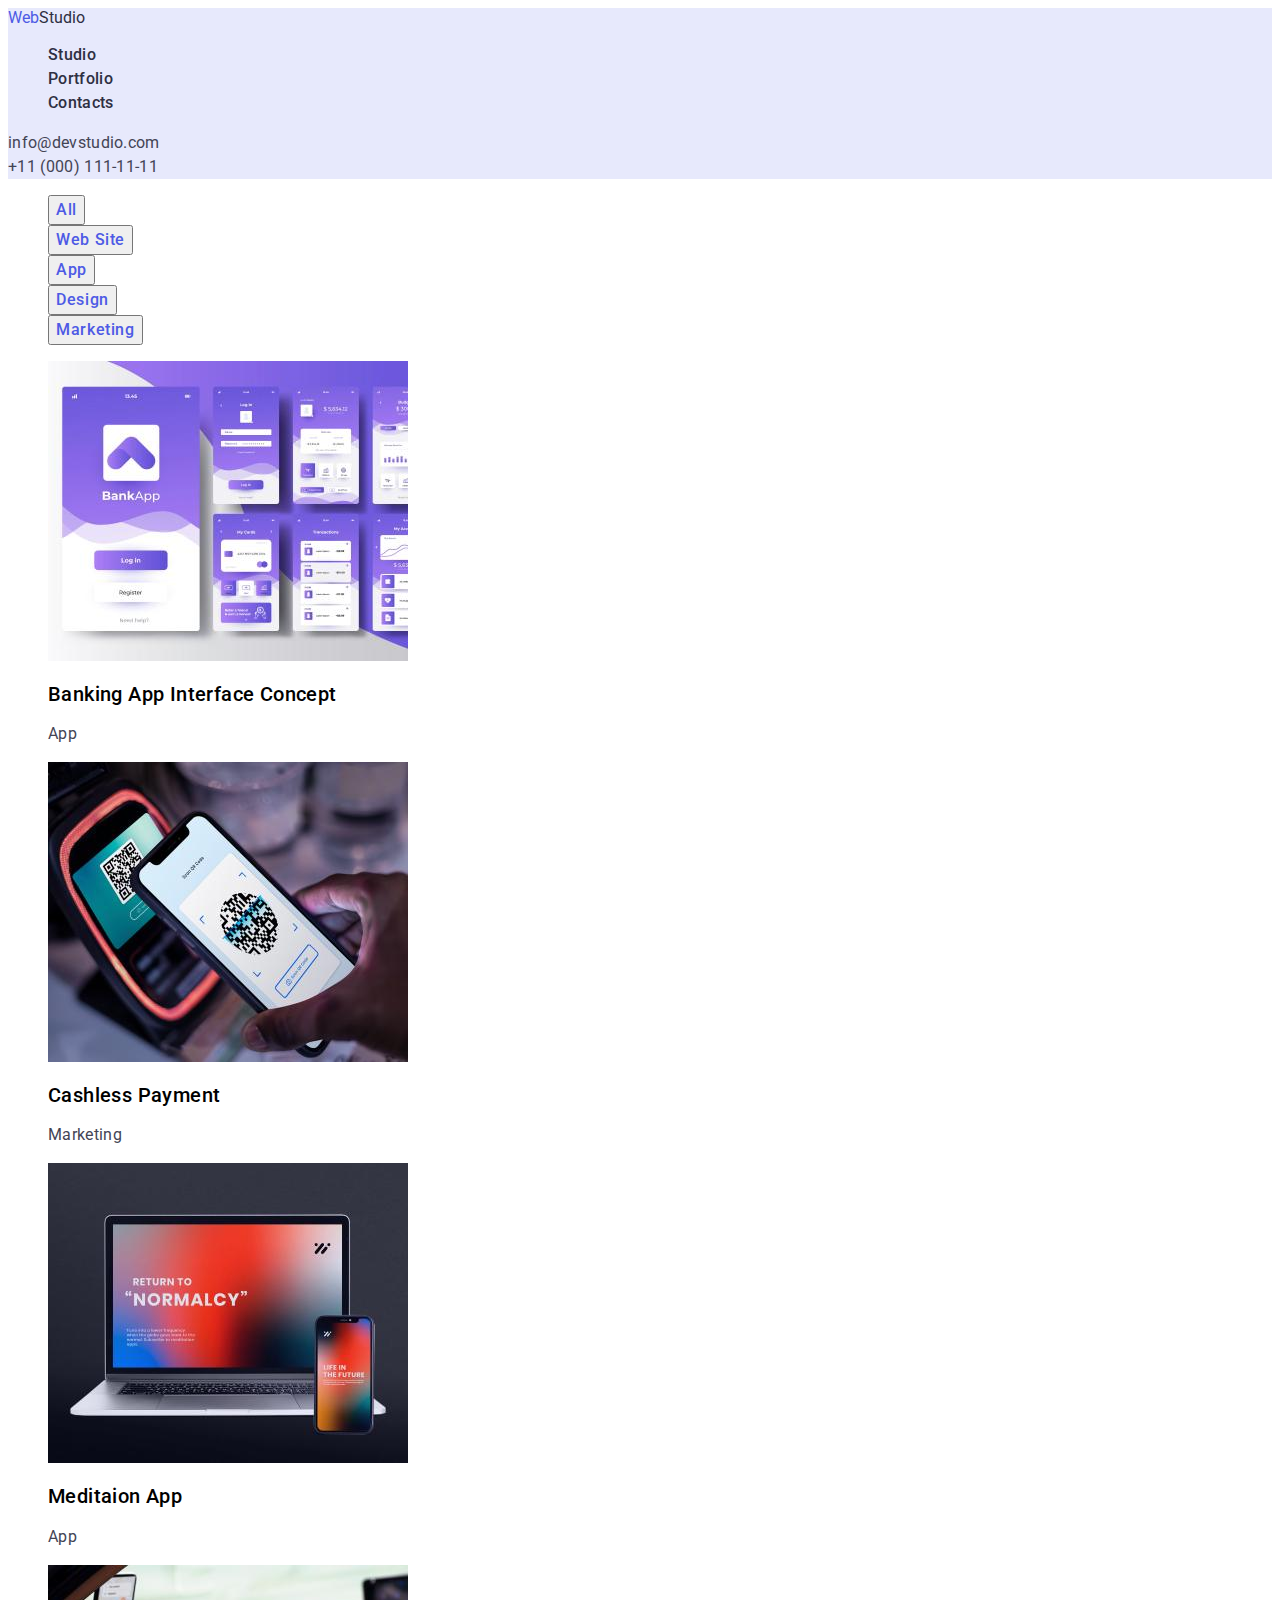
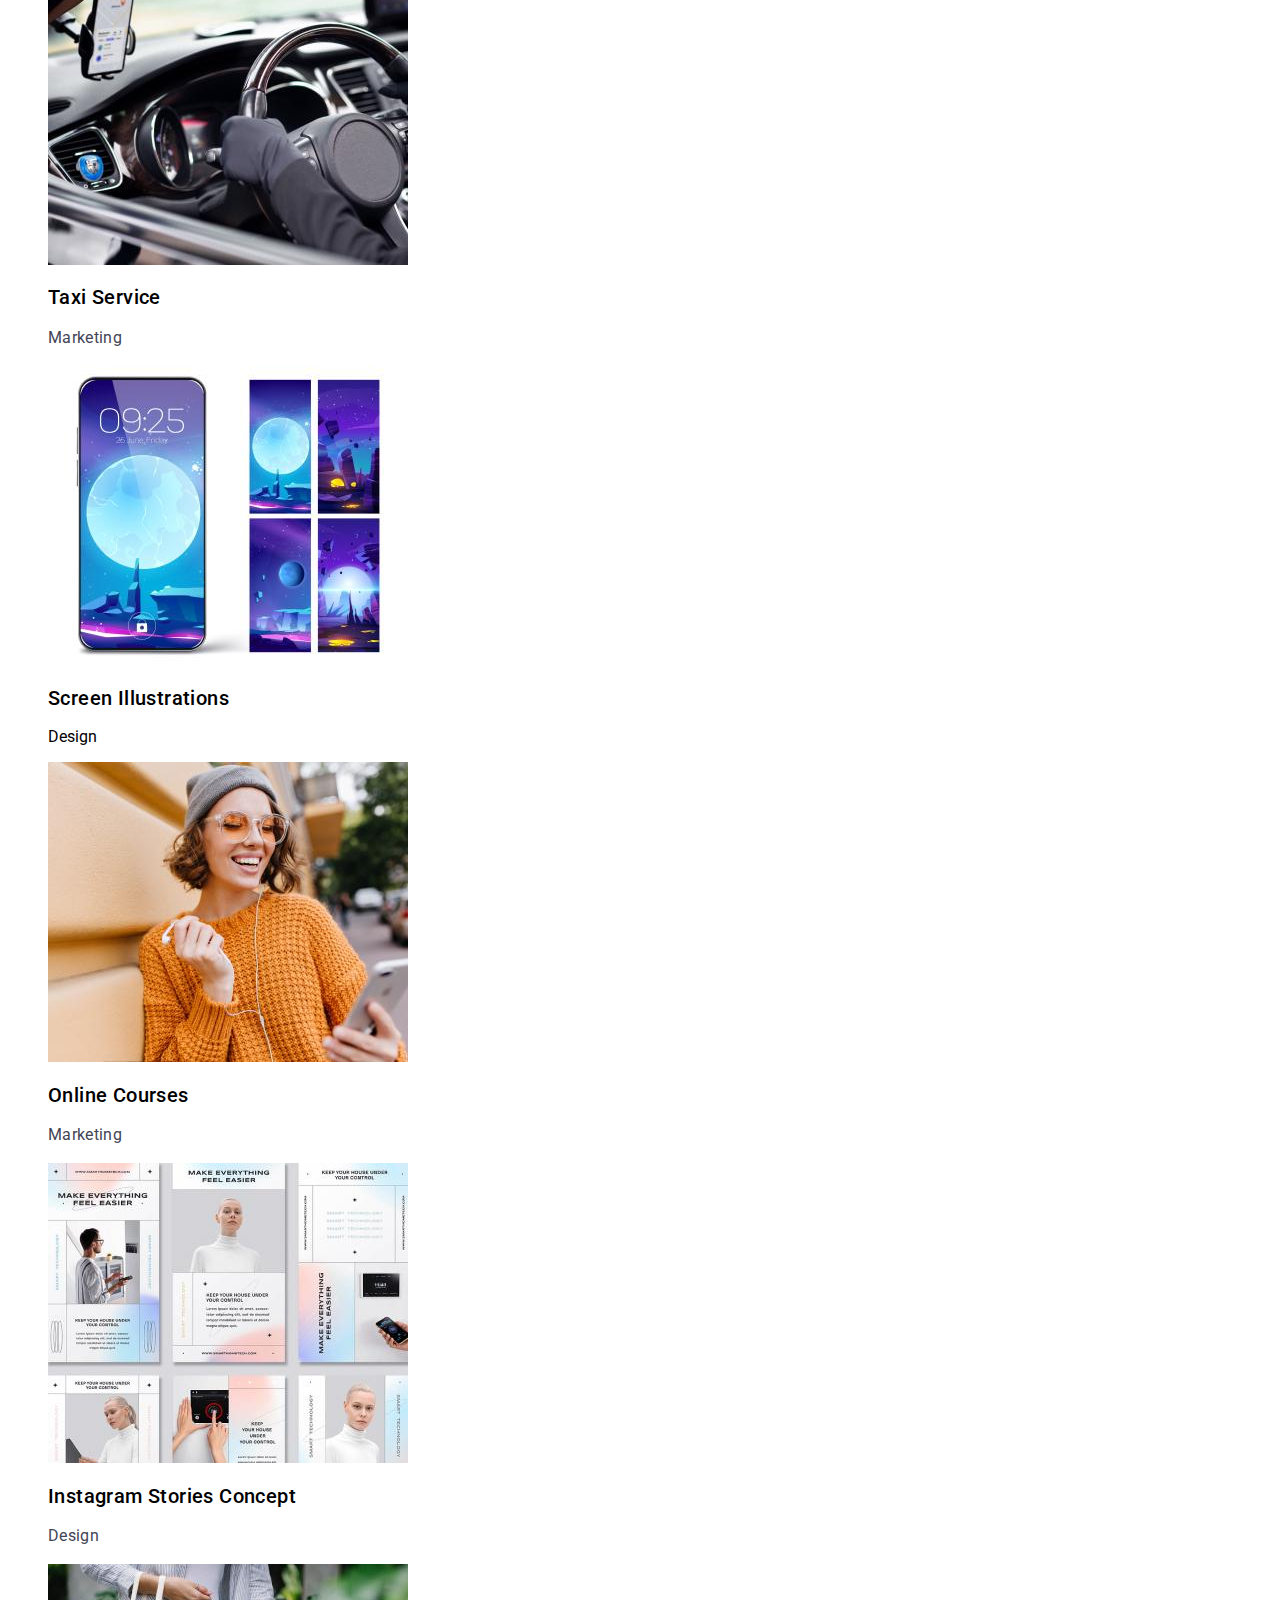
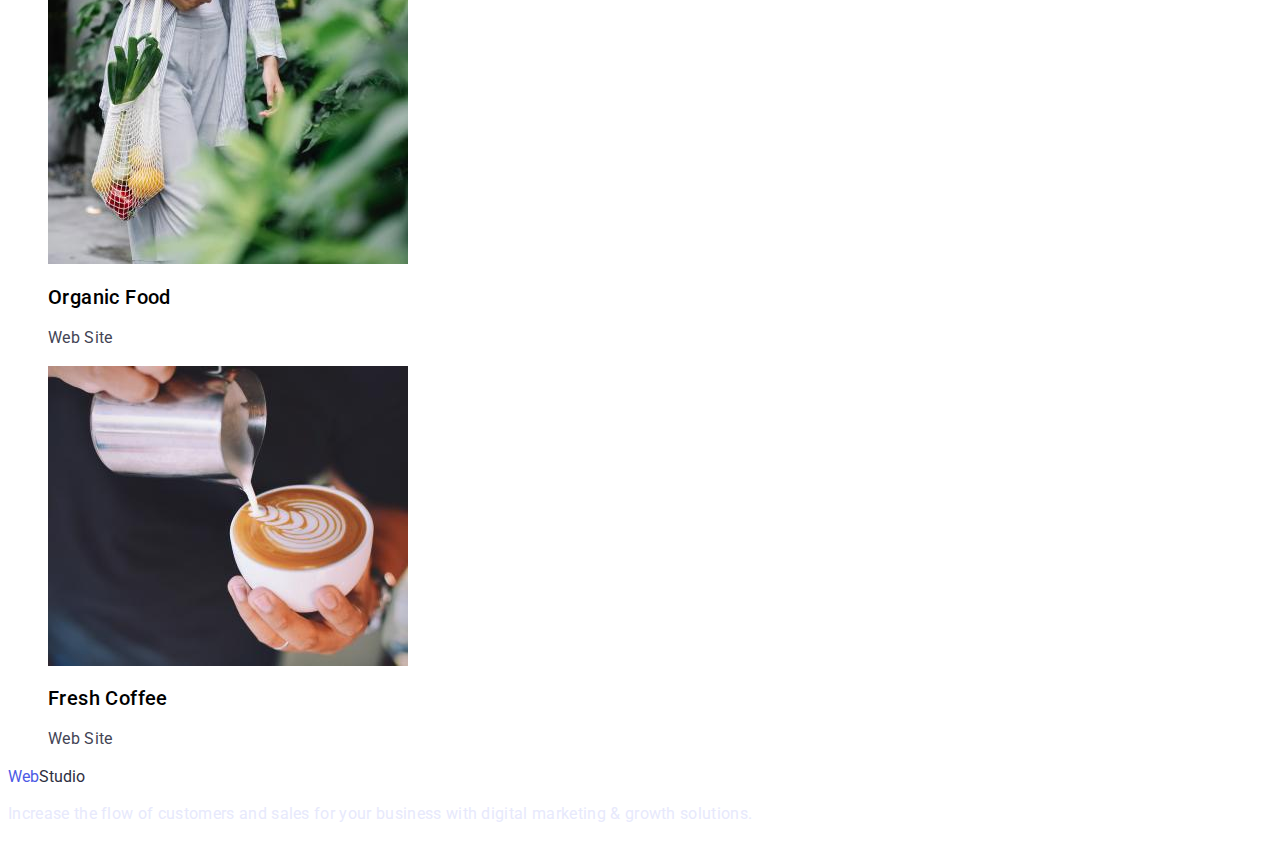
==== commit 2fca25d9: "new css,index.html and portfolio.html" ====
--- a/portfolio.html
+++ b/portfolio.html
@@ -12,18 +12,18 @@
   </head>
   <body>
     <header class="header ">
-      <nav class="header-navigation list">
-      <a href="./index.html" class="logo">Web<span class="logo-span">Studio</span></a>
+      <nav class="header-navigation list ">
+      <a href="./index.html" class="logo link">Web<span class="logo-span">Studio</span></a>
         </a>
 
-        <ul class="header-list list">
-          <li class="header-item"><a href="" class="header-link">Studio</a></li>
-          <li class="header-item"><a href="./portfolio.html" class="header-link">Portfolio</a></li>
-          <li class="header-item"><a href="" class="header-link">Contacts</a></li>
+        <ul class="link header-list list">
+          <li class="header-item"><a href="./index.html" class="header-link link">Studio</a></li>
+          <li class="header-item"><a href="./portfolio.html" class="header-link link">Portfolio</a></li>
+          <li class="header-item"><a href="" class="header-link link">Contacts</a></li>
         </ul>
       </nav>  
          
-       <address class="header-addres list"><li>
+       <address class="header-addres list link"><li>
         <a href="info@devstudio.com" class="header-mail list link">info@devstudio.com</a></li>
         <li><a href="tel:+110001111111" class="header-tel list link">+11 (000) 111-11-11</a></li></address> 
     
@@ -105,7 +105,7 @@
 
 
     <footer class="footer">
-      <a href="./index.html" class="logo">Web<span class="logo-span">Studio</span></a>
+      <a href="./index.html" class="logo link">Web<span class="logo-span">Studio</span></a>
 
       <p class="footer-subtitle">
         Increase the flow of customers and sales for your business with digital
--- a/css/styles.css
+++ b/css/styles.css
@@ -1,3 +1,9 @@
+:root {
+  --navyblue: #2e2f42;
+  --slate: #434455;
+  --iris: #4d5ae5;
+}
+
 body {
   font-family: 'Roboto', sans-serif;
   background-color: #fff;
@@ -17,21 +23,29 @@
 }
 
 /* HW-1 */
+.hw-header-link {
+  font-weight: 500;
+  font-size: 16px;
+  line-height: 1.5;
+  letter-spacing: 0.02em;
+  color: var(--navyblue);
+}
 .hw-header {
 }
 .hw-header-list {
-  font-weight: 500;
-  font-size: 16px;
-  line-height: 1.5;
-  letter-spacing: 0.02em;
-  color: #2e2f42;
+  background-color: #e7e9fc;
+  font-weight: 500;
+  font-size: 16px;
+  line-height: 1.5;
+  letter-spacing: 0.02em;
+  color: var(--navyblue);
 }
 .hw-header-item {
   font-weight: 500;
   font-size: 16px;
   line-height: 1.5;
   letter-spacing: 0.02em;
-  color: #2e2f42;
+  color: var(--navyblue);
 }
 .hw-header-address {
 }
@@ -39,17 +53,17 @@
   font-size: 16px;
   line-height: 1.5;
 
-  color: #434455;
+  color: var(--slate);
 }
 .hw-header-tel {
   font-size: 16px;
   line-height: 1.5;
 
-  color: #434455;
+  color: var(--slate);
 }
 
 .hw-hero {
-  background-color: #2e2f42;
+  background-color: var(--navyblue);
 }
 .hw-hero-title {
   font-size: 56px;
@@ -64,7 +78,7 @@
   display: flex;
   letter-spacing: 0.04em;
   color: #ffffff;
-  background-color: #4d5ae5;
+  background-color: var(--iris);
 }
 .hw-strategy {
 }
@@ -75,13 +89,13 @@
   font-size: 20px;
   line-height: 1.2;
   letter-spacing: 0.02em;
-  color: #2e2f42;
+  color: var(--navyblue);
 }
 .hw-strategy-subtitle {
   font-size: 16px;
   line-height: 1.5;
   letter-spacing: 0.02em;
-  color: #434455;
+  color: var(--navyblue);
 }
 
 .hw-do {
@@ -94,7 +108,7 @@
   font-weight: 700;
   font-size: 36px;
   line-height: 1.11;
-  color: #2e2f42;
+  color: var(--navyblue);
 }
 .hw-team-item {
 }
@@ -102,13 +116,13 @@
   font-size: 20px;
   line-height: 1.2;
   letter-spacing: 0.02em;
-  color: #2e2f42;
+  color: var(--navyblue);
 }
 .hw-team-subtitle {
   font-size: 16px;
   line-height: 1.5;
   letter-spacing: 0.02em;
-  color: #434455;
+  color: var(--navyblue);
 }
 
 /* HW-1 */
@@ -126,7 +140,7 @@
   font-size: 16px;
   line-height: 1.5;
   letter-spacing: 0.02em;
-  color: #2e2f42;
+  color: var(--brand-color);
 }
 .header-item {
 }
@@ -135,28 +149,28 @@
   font-size: 16px;
   line-height: 1.5;
   letter-spacing: 0.02em;
-  color: #2e2f42;
+  color: var(--navyblue);
 }
 .header-list {
   font-weight: 500;
   font-size: 16px;
   line-height: 1.5;
   letter-spacing: 0.02em;
-  color: #2e2f42;
+  color: var(--brand-color);
 }
 .header-mail {
   font-style: normal;
   font-size: 16px;
   line-height: 1.5;
   letter-spacing: 0.02em;
-  color: #434455;
+  color: var(--slate);
 }
 .header-tel {
   font-style: normal;
   font-size: 16px;
   line-height: 1.5;
   letter-spacing: 0.02em;
-  color: #434455;
+  color: var(--slate);
 }
 
 .hero {
@@ -182,11 +196,12 @@
 }
 
 .hero-btn {
+  font-family: 'Roboto', sans-serif;
   font-weight: 500;
   font-size: 16px;
   line-height: 1.5;
   letter-spacing: 0.04em;
-  color: #4d5ae5;
+  color: var(--iris);
 }
 
 .portfolio {
@@ -198,13 +213,13 @@
   font-size: 20px;
   line-height: 1.2;
   letter-spacing: 0.02em;
-  color: #2e2f42;
+  color: var(--navyblue) w;
 }
 .portfolio-subtitle {
   font-size: 16px;
   line-height: 1.5;
   letter-spacing: 0.02em;
-  color: #434455;
+  color: var(--slate);
 }
 
 .footer {
